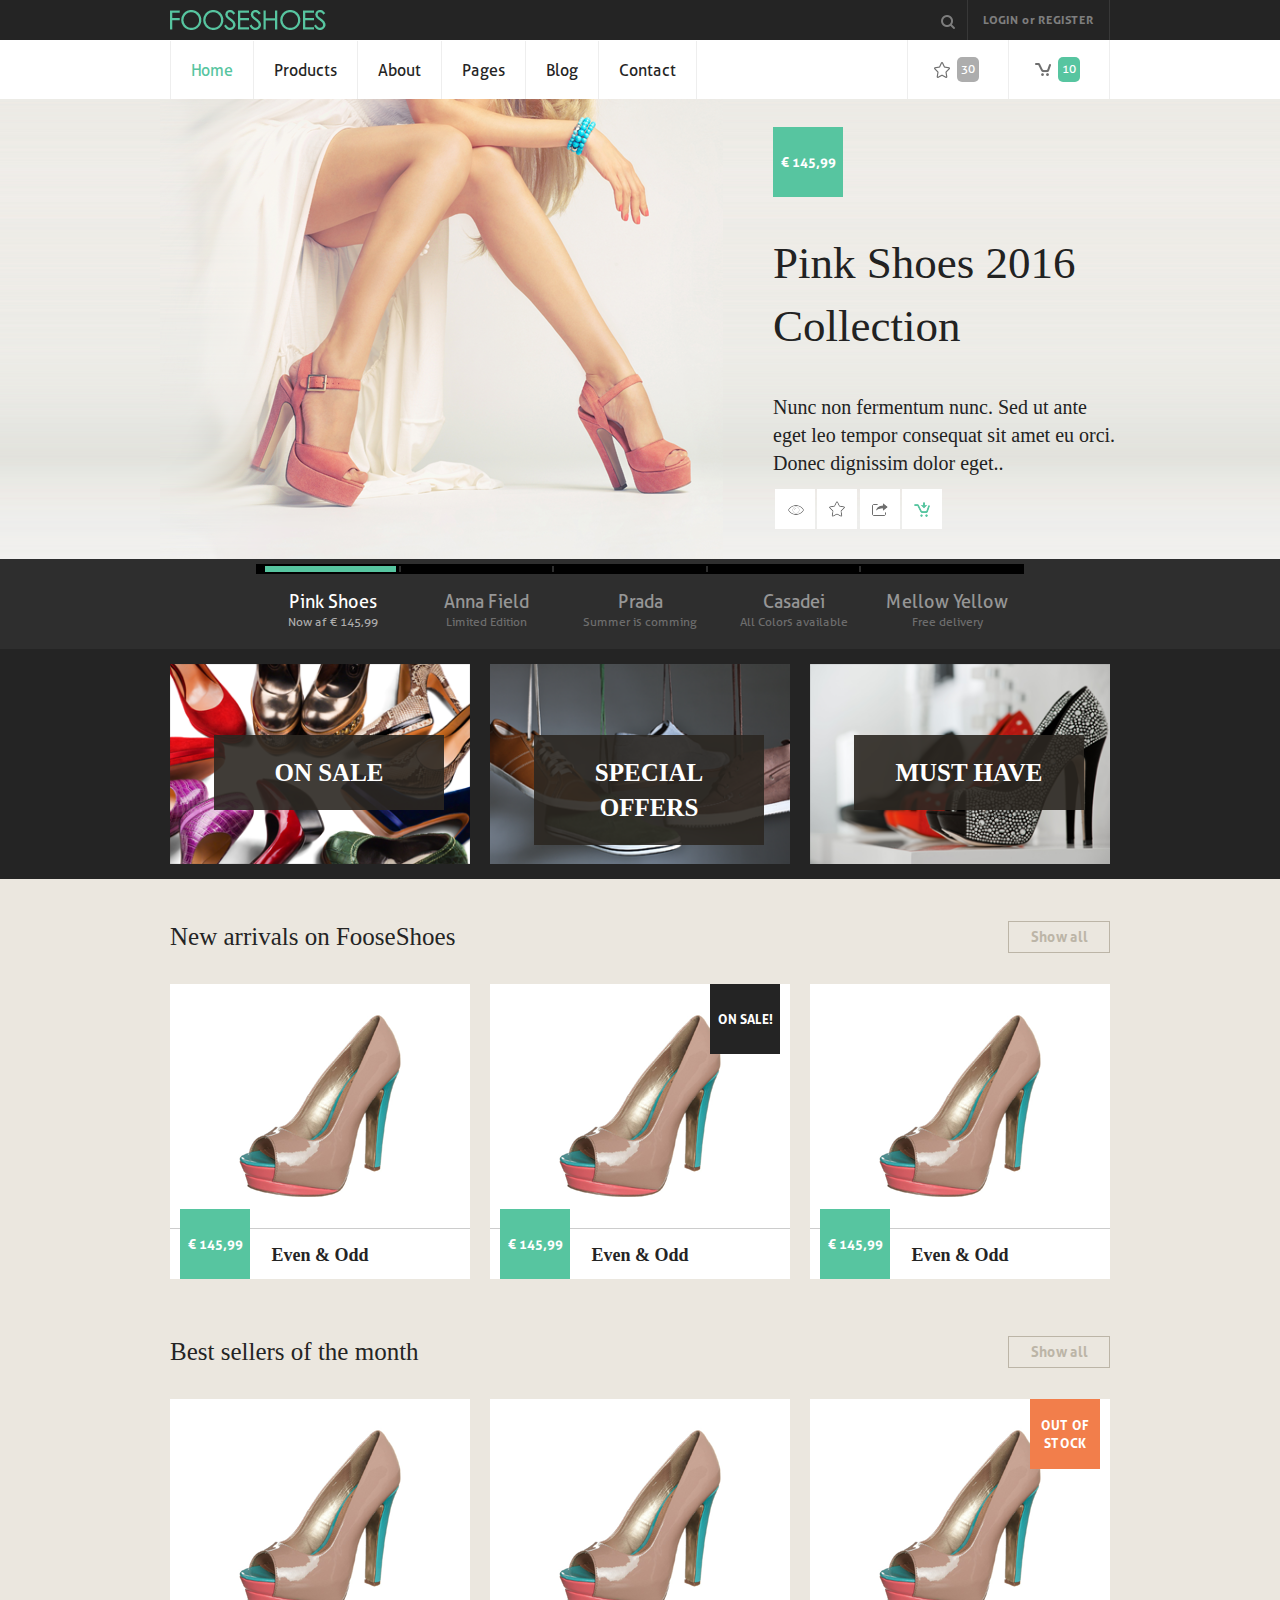
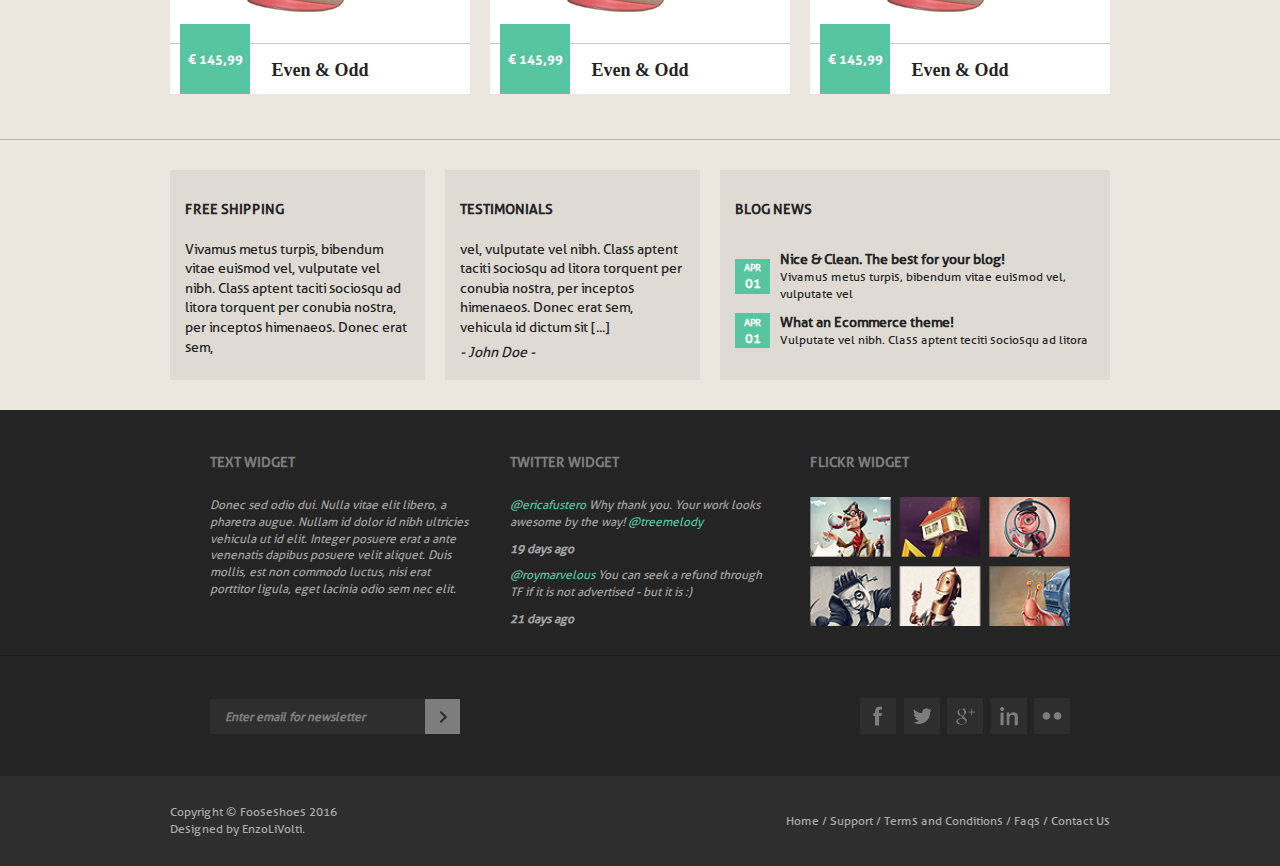
==== Websites/Fooseshoes/index.html @ 75aa31d7 "Commit enzo" ====
<!doctype html>
<html class="no-js" lang="">
    <head>
        <meta charset="utf-8">
        <meta http-equiv="x-ua-compatible" content="ie=edge">
        <title></title>
        <meta name="description" content="">
        <meta name="viewport" content="width=device-width, initial-scale=1">

        <link rel="apple-touch-icon" href="apple-touch-icon.png">
        <!-- Place favicon.ico in the root directory -->

        <link rel="stylesheet" href="css/normalize.css">
        <link rel="stylesheet" href="css/main.css">
        <script src="js/vendor/modernizr-2.8.3.min.js"></script>
    </head>
    <body>
        <!--[if lt IE 8]>
            <p class="browserupgrade">You are using an <strong>outdated</strong> browser. Please <a href="http://browsehappy.com/">upgrade your browser</a> to improve your experience.</p>
        <![endif]-->

        <!-- Add your site or application content here -->
        <div class="container">
      <header>
        <div class="inner-header">
          <img src="img/logo.png" alt="Fooseshoes logo" class="logo">
          <div class="top-right">
            <div class="search"><img src="img/loep.png" alt="search"></div>
            <div class="login">LOGIN or REGISTER</div>
          </div>
        </div>
      </header>
      <nav>
        <div class="inner-nav">
          <ul>
            <li><a href="index.html" class="active">Home</a></li>
            <li><a href="products.html">Products</a></li>
            <li><a href="#">About</a></li>
            <li><a href="#">Pages</a></li>
            <li><a href="#">Blog</a></li>
            <li><a href="#">Contact</a></li>
          </ul>
          <div class="top-right">
            <div class="whishlist flex">
              <img src="img/star.png" alt="whishlist star">
              <div class="whishlist-count">
                30
              </div>
            </div>
            <div class="shoppingcart flex">
              <img src="img/shoppingcart.png" alt="Shopping cart">
              <div class="shoppingcart-count">
                10
              </div>
            </div>
          </div>
        </div>
      </nav>
      <div class="ad">
        <div class="inner-ad">
          <img src="img/headerimg.png" alt="Ad Image">

          <div class="item-details">
            <div class="ad-price">&euro; 145,99</div>
            <h1>Pink Shoes 2016 Collection</h1>
            <p>
              Nunc non fermentum nunc. Sed ut ante eget leo tempor consequat sit amet eu orci. Donec dignissim dolor eget..
            </p>
            <div class="actions">
              <img src="img/view1.png" alt="buy button"><img src="img/whislistheader.png" alt="buy button"><img src="img/shareheader.png" alt="share button"><img src="img/buyheader.png" alt="buy button">
            </div>
          </div>
        </div>
      </div>
      <div class="ad-nav">
        <div class="inner-ad-nav">

          <div class="ad-nav-item">
            <div class="ad-nav-active">
              <div class="active-bar active"></div>
              <div class="separator"></div>
            </div>
            <h4 class="active">Pink Shoes</h4>
            <p class="ad-nav-details active">Now af &euro; 145,99</p>
          </div>

          <div class="ad-nav-item">
            <div class="ad-nav-active">
              <div class="active-bar"></div>
              <div class="separator"></div>
            </div>
            <h4>Anna Field</h4>
            <p class="ad-nav-details">Limited Edition</p>
          </div>

          <div class="ad-nav-item">
            <div class="ad-nav-active">
              <div class="active-bar "></div>
              <div class="separator"></div>
            </div>
            <h4>Prada</h4>
            <p class="ad-nav-details">Summer is comming</p>
          </div>

          <div class="ad-nav-item">
            <div class="ad-nav-active">
              <div class="active-bar"></div>
              <div class="separator"></div>
            </div>
            <h4>Casadei</h4>
            <p class="ad-nav-details">All Colors available</p>
          </div>

          <div class="ad-nav-item">
            <div class="ad-nav-active">
              <div class="active-bar"></div>
            </div>
            <h4>Mellow Yellow</h4>
            <p class="ad-nav-details">Free delivery</p>
          </div>
        </div>
      </div>
      <div class="specials">
        <div class="inner-specials">
          <div class="specials-item">
            <img src="img/onsaleimg.png" alt="On Sale">
            <div class="specials-item-text">
              <h4>On Sale</h4>
            </div>
          </div>

          <div class="specials-item">
            <img src="img/specialoffersimg.png" alt="On Sale">
            <div class="specials-item-text">
              <h4>Special Offers</h4>
            </div>
          </div>

          <div class="specials-item">
            <img src="img/musthaveimg.png" alt="On Sale">
            <div class="specials-item-text">
              <h4>Must have</h4>
            </div>
          </div>
        </div>
      </div>
      <div class="main-content">
        <div class="inner-main-content">
          <div class="main-content-section">
            <div class="item-header">
              <h3>New arrivals on FooseShoes</h3>
              <div class="show-all">
                Show all
              </div>
            </div>
            <div class="main-content-items">
              <div class="main-content-item">
                <img src="img/shoe1.png" alt="Shoes" class="item-image" />
                <div class="mc-price flex">
                  &euro; 145,99
                </div>
                <div class="mc-item-text">
                  <h4 class="mc-item-header">Even & Odd</h4>
                  <div class="item-actions">
                    <img src="img/view1.png" alt="buy button"><img src="img/whislistheader.png" alt="buy button"><img src="img/shareheader.png" alt="share button"><img src="img/buyheader.png" alt="buy button">
                  </div>
                </div>
              </div>

              <div class="main-content-item">
                <div class="on-sale flex">On sale!</div>
                <img src="img/shoe1.png" alt="Shoes" class="item-image" />
                <div class="mc-price flex">
                  &euro; 145,99
                </div>
                <div class="mc-item-text">
                  <h4 class="mc-item-header">Even & Odd</h4>
                  <div class="item-actions">
                    <img src="img/view1.png" alt="buy button"><img src="img/whislistheader.png" alt="buy button"><img src="img/shareheader.png" alt="share button"><img src="img/buyheader.png" alt="buy button">
                  </div>
                </div>
              </div>
              <div class="main-content-item">
                <img src="img/shoe1.png" alt="Shoes" class="item-image" />
                <div class="mc-price flex">
                  &euro; 145,99
                </div>
                <div class="mc-item-text">
                  <h4 class="mc-item-header">Even & Odd</h4>
                  <div class="item-actions">
                    <img src="img/view1.png" alt="buy button"><img src="img/whislistheader.png" alt="buy button"><img src="img/shareheader.png" alt="share button"><img src="img/buyheader.png" alt="buy button">
                  </div>
                </div>
              </div>
            </div>
          </div>

          <div class="main-content-section">
            <div class="item-header">
              <h3>Best sellers of the month</h3>
              <div class="show-all">
                Show all
              </div>
            </div>
            <div class="main-content-items">
              <div class="main-content-item">
                <img src="img/shoe1.png" alt="Shoes" class="item-image" />
                <div class="mc-price flex">
                  &euro; 145,99
                </div>
                <div class="mc-item-text">
                  <h4 class="mc-item-header">Even & Odd</h4>
                  <div class="item-actions">
                    <img src="img/view1.png" alt="buy button"><img src="img/whislistheader.png" alt="buy button"><img src="img/shareheader.png" alt="share button"><img src="img/buyheader.png" alt="buy button">
                  </div>
                </div>
              </div>

              <div class="main-content-item">
                <img src="img/shoe1.png" alt="Shoes" class="item-image" />
                <div class="mc-price flex">
                  &euro; 145,99
                </div>
                <div class="mc-item-text">
                  <h4 class="mc-item-header">Even & Odd</h4>
                  <div class="item-actions">
                    <img src="img/view1.png" alt="buy button"><img src="img/whislistheader.png" alt="buy button"><img src="img/shareheader.png" alt="share button"><img src="img/buyheader.png" alt="buy button">
                  </div>
                </div>
              </div>
              <div class="main-content-item">
                <div class="out-of-stock flex">Out of stock</div>
                <img src="img/shoe1.png" alt="Shoes" class="item-image" />
                <div class="mc-price flex">
                  &euro; 145,99
                </div>
                <div class="mc-item-text">
                  <h4 class="mc-item-header">Even & Odd</h4>
                  <div class="item-actions">
                    <img src="img/view1.png" alt="buy button"><img src="img/whislistheader.png" alt="buy button"><img src="img/shareheader.png" alt="share button"><img src="img/buyheader.png" alt="buy button">
                  </div>
                </div>
              </div>
            </div>
          </div>
        </div>
      </div>
      <div class="addon flex">
        <div class="inner-addon">
          <div class="addon-item">
            <h4 class="addon-header">Free Shipping</h4>
            <p>
              Vivamus metus turpis, bibendum vitae euismod vel, vulputate vel nibh.
              Class aptent taciti sociosqu ad litora torquent per conubia nostra, per inceptos himenaeos.
              Donec erat sem,
            </p>
          </div>
          <div class="addon-item">
            <h4 class="addon-header">Testimonials</h4>
            <p>
              vel, vulputate vel nibh. Class aptent taciti sociosqu ad litora torquent per conubia nostra, per inceptos himenaeos.
              Donec erat sem, vehicula id dictum sit [...]
            </p>
            <p class="quote">- John Doe - </p>
          </div>
          <div class="addon-item-big">
            <h4 class="addon-header">Blog news</h4>
            <div class="blog-item">
              <div class="date flex">
                apr <span>01</span>
              </div>
              <div class="blog-desc">
                <h5>Nice & Clean. The best for your blog!</h5>
                <p>Vivamus metus turpis, bibendum vitae euismod vel, vulputate vel</p>
              </div>
            </div>
            <div class="blog-item">
              <div class="date flex">
                apr <span>01</span>
              </div>
              <div class="blog-desc">
                <h5>What an Ecommerce theme!</h5>
                <p>Vulputate vel nibh. Class aptent teciti sociosqu ad litora</p>
              </div>
            </div>
          </div>
        </div>
      </div>
      <div class="pre-footer flex">
        <div class="inner-pre-footer">
          <div class="widget">
            <h4 class="widget-header">Text Widget</h4>
            <p>
              Donec sed odio dui. Nulla vitae elit libero, a pharetra augue.
              Nullam id dolor id nibh ultricies vehicula ut id elit.
              Integer posuere erat a ante venenatis dapibus posuere velit aliquet.
              Duis mollis, est non commodo luctus, nisi erat porttitor ligula, eget lacinia odio sem nec elit.
            </p>
          </div>
          <div class="widget">
            <h4 class="widget-header">Twitter Widget</h4>
            <p class="tweet">
              <span class="at">@ericafustero</span> Why thank you. Your work looks awesome by the way! <span class="at">@treemelody</span>
            </p>
            <p class="days-ago">
              19 days ago
            </p>
            <p class="tweet">
              <span class="at">@roymarvelous</span> You can seek a refund through TF if it is not advertised - but it is :)
            </p>
            <p class="days-ago">
              21 days ago
            </p>
          </div>
          <div class="widget">
            <h4 class="widget-header">Flickr Widget</h4>
            <img src="img/flickrimg.png" alt="flicker">
          </div>
        </div>
      </div>
      <div class="lower-footer flex">
        <div class="inner-lower-footer">
          <div class="email flex">
            <input type="text" name="email" class="email-signup" placeholder="Enter email for newsletter">
            <input type="submit" name="btnSignup" value="" class="btn-signup">
          </div>
          <div class="social-media">
            <img src="img/facebook.png" alt="Facebook">
            <img src="img/twitter.png" alt="Twitter">
            <img src="img/googleplus.png" alt="Google +">
            <img src="img/linkedin.png" alt="Linkedin">
            <img src="img/flickr.png" alt="Flickr">
          </div>
        </div>
      </div>
      <footer class="flex">
        <div class="inner-footer">
          <div class="copyright">
            Copyright &copy; Fooseshoes 2016<br>
            Designed by EnzoLiVolti.
          </div>
          <div class="links">
            <a href="#">Home</a> / <a href="#">Support</a> / <a href="#">Terms and Conditions</a> / <a href="#">Faqs</a> / <a href="#">Contact Us</a>
          </div>
        </div>
      </footer>
    </div>

        <script src="https://code.jquery.com/jquery-1.12.0.min.js"></script>
        <script>window.jQuery || document.write('<script src="js/vendor/jquery-1.12.0.min.js"><\/script>')</script>
        <script src="js/plugins.js"></script>
        <script src="js/main.js"></script>

        <!-- Google Analytics: change UA-XXXXX-X to be your site's ID. -->
        <script>
            (function(b,o,i,l,e,r){b.GoogleAnalyticsObject=l;b[l]||(b[l]=
            function(){(b[l].q=b[l].q||[]).push(arguments)});b[l].l=+new Date;
            e=o.createElement(i);r=o.getElementsByTagName(i)[0];
            e.src='https://www.google-analytics.com/analytics.js';
            r.parentNode.insertBefore(e,r)}(window,document,'script','ga'));
            ga('create','UA-XXXXX-X','auto');ga('send','pageview');
        </script>
    </body>
</html>
---- Websites/Fooseshoes/css/main.css ----
/*! HTML5 Boilerplate v5.3.0 | MIT License | https://html5boilerplate.com/ */

/*
 * What follows is the result of much research on cross-browser styling.
 * Credit left inline and big thanks to Nicolas Gallagher, Jonathan Neal,
 * Kroc Camen, and the H5BP dev community and team.
 */

/* ==========================================================================
   Base styles: opinionated defaults
   ========================================================================== */

html {
    color: #222;
    font-size: 1em;
    line-height: 1.4;
}

/*
 * Remove text-shadow in selection highlight:
 * https://twitter.com/miketaylr/status/12228805301
 *
 * These selection rule sets have to be separate.
 * Customize the background color to match your design.
 */

::-moz-selection {
    background: #b3d4fc;
    text-shadow: none;
}

::selection {
    background: #b3d4fc;
    text-shadow: none;
}

/*
 * A better looking default horizontal rule
 */

hr {
    display: block;
    height: 1px;
    border: 0;
    border-top: 1px solid #ccc;
    margin: 1em 0;
    padding: 0;
}

/*
 * Remove the gap between audio, canvas, iframes,
 * images, videos and the bottom of their containers:
 * https://github.com/h5bp/html5-boilerplate/issues/440
 */

audio,
canvas,
iframe,
img,
svg,
video {
    vertical-align: middle;
}

/*
 * Remove default fieldset styles.
 */

fieldset {
    border: 0;
    margin: 0;
    padding: 0;
}

/*
 * Allow only vertical resizing of textareas.
 */

textarea {
    resize: vertical;
}

/* ==========================================================================
   Browser Upgrade Prompt
   ========================================================================== */

.browserupgrade {
    margin: 0.2em 0;
    background: #ccc;
    color: #000;
    padding: 0.2em 0;
}

/* ==========================================================================
   Author's custom styles
   ========================================================================== */
   *{
     margin: 0;
     padding: 0;
   }

   @font-face {
       font-family: Aller;
       src:  url('../fonts/Aller.ttf');
   }

   @font-face {
       font-family: AllerRg;
       src:  url('../fonts/Aller_Rg.ttf');
   }

   @font-face {
       font-family: AllerLt;
       src:  url('../fonts/Aller_lt.ttf');
   }


   body{
     font-family: Aller;
   }

   .container{
     width: 100%;
     height: auto;
     margin: 0 auto;
   }

   header{
     width: 100%;
     height: 40px;
     background-color: #242424;
     display: flex;
     justify-content: center;
     align-items: center;
   }

   .inner-header{
     display: flex;
     justify-content: space-between;
     align-items: center;
     width: 940px;
     height: 100%;
   }

   .top-right{
     display: flex;
     height: 100%;
     align-items: center;
   }

   .search{
     margin-right: 10px;
   }

   .login{
     color: #7e7e7e;
     background-color: #242424;
     height: 100%;
     display: flex;
     align-items: center;
     padding: 0px 15px 0px 15px;
     font-size: 12px;
     border-left: 1px #383838 solid;
     border-right: 1px #383838 solid;
   }

   nav{
     width: 100%;
     height: 59px;
     display: flex;
     justify-content: center;
     align-items: center;
     background-color: #fff;
     font-family: AllerRg;
   }

   .inner-nav{
     width: 940px;
     height: 59px;
     display: flex;
     justify-content: space-between;
   }

   nav ul{
     font-size: 0px;
     margin-top: 20px;
   }

   nav li{
     display: inline;
     background-color: #fff;
     margin: 0;
     font-size: 16px;
     padding: 20px 0px 20px 0px;
     border-left: 1px solid #eee;
   }

   nav li:last-child{
     border-right: 1px solid #eee;
   }

   nav li a{
     padding: 20px;
     color: #242424;
     text-decoration: none;
   }

   nav li a:hover{
     color: #57c5a0;
   }

   nav li .active{
     color: #57c5a0;
   }

   .flex{
     display: flex;
     justify-content: center;
     align-items: center;
   }

   .whishlist{
     width: 100px;
     height: 100%;
     border-right: 1px solid #eee;
     border-left: 1px solid #eee;
   }

   .whishlist-count{
     background-color: #adadad;
     color: #fff;
     padding: 4px;
     border-radius: 5px;
     margin: 5px;
     font-size: 12px;
   }

   .shoppingcart{
     width: 100px;
     height: 100%;
     border-right: 1px solid #eee;
   }

   .shoppingcart-count{
     background-color: #57c5a0;
     color: #fff;
     padding: 4px;
     border-radius: 5px;
     margin: 5px;
     font-size: 12px;
   }

   .ad{
     background-image: url('../img/ad_bg.png');
     width: 100%;
     height: 460px;
     display: flex;
     justify-content: center;
   }

   .ad-products{
     background-image: url('../img/ad_bg.png');
     height: 255px;
     width: 100%;
     display: flex;
     justify-content: center;
   }

   .ad-img{
     height: 255px;
   }

   .inner-ad{
     width: 960px;
     display: flex;
     align-items: center;
   }

   .item-details{
     font-family: AllerLt;
     margin-left: 50px;
     width: 390px;
   }

   .item-details-products{
     width: 390px;
     font-family: AllerLt;
     margin-left: 50px;
   }

   .price-and-head{
     display: flex;
     justify-content: space-between;
     align-items: center;
   }

   .price-and-head h1{
     font-size: 40px;
     padding: 5px 0px 5px 0px;
     font-weight: normal;
   }

   .item-details h1{
     font-size: 45px;
     padding: 5px 0px 5px 0px;
     font-weight: normal;
   }

   .item-details p{
     font-size: 20px;
   }

   .ad-price{
     background-color: #57c5a0;
     color: white;
     width: auto;
     display: inline-block;
     font-size: 13px;
     height: 70px;
     max-width: 70px;
     display: flex;
     justify-content: center;
     align-items: center;
     font-weight: bold;
     font-family: Aller;

   }

   .ad-price-products{
     background-color: #57c5a0;
     color: white;
     display: inline-block;
     float:left;
     margin-right: 20px;
     font-size: 13px;
     height: 70px;
     min-width: 70px;
     display: flex;
     justify-content: center;
     align-items: center;
     font-weight: bold;
     font-family: Aller;
   }

   .actions{
     margin-top: 10px;
   }

   .ad-nav{
     background-color: #2e2e2e;
     height: 90px;
     display: flex;
     justify-content: center;
   }

   .inner-ad-nav{
     width: 960px;
     height: 90px;
     display: flex;
     justify-content: center;
     align-items: center;
     font-family: AllerRg;
   }

   .shopby-container{
     width: 940px;
     display: flex;
     justify-content: space-between;
     align-items: center;
     font-family: AllerRg;
   }

   .shopby{
     color: white;
     font-weight: normal;
     font-size: 22px;
     width: 220px;
     text-align: center;
   }

   .dropdown-container{
     display: flex;
     justify-content: space-between;
     align-items: center;
     width: 700px;
   }

   .dropdown{
     width: 220px;
     background-color: #242424;
     text-align: center;
     position: relative;
   }

   .arrow{
     position: absolute;
     top: 25px;
     right: 20px;
     z-index: 10;
   }

   .dropdown h3{
     font-weight: normal;
     font-size: 18px;
     color: #fff;
     padding: 21px 0px 21px 0px;
   }

   .ad-nav-item{
     height: 90px;
     width: 16%;
     text-align: center;
   }

   .ad-nav-item h4{
     font-size: 18px;
     color: #fff;
     opacity: 0.5;
     margin-top: 15px;
     font-weight: normal;
   }

   .ad-nav-details{
     font-size: 12px;
     color: #adadad;
     opacity: 0.5;
   }

   .ad-nav-item h4.active{
     opacity: 1;
   }

   .ad-nav-details.active{
     opacity: 1;
   }

   .ad-nav-active{
     margin-top: 5px;
     background-color: black;
     height: 8px;
     padding-top: 2px;
     display: flex;
     justify-content: center;
   }

   .active-bar{
     height: 6px;
     background-color: black;
     width: 85%;
   }

   .active-bar.active{
     background-color: #57c5a0;
   }

   .separator{
     width: 2px;
     height: 6px;
     background-color:#2e2e2e;
     margin-left: 3px;
   }

   .specials{
     background-color: #242424;
     height: 230px;
     display: flex;
     justify-content: center;
     align-items: center;
     font-family: AllerLt;
     font-weight: normal;
   }

   .inner-specials{
     width: 960px;
     display: flex;
     justify-content: space-around;
     align-items: center;
   }

   .specials-item{
     position: relative;
   }

   .specials-item img{
     width: 300px;
   }

   .specials-item-text{
     z-index: 10;
     position: absolute;
     padding: 20px 15px 20px 15px;
     color: #fff;
     background-color: rgba(43, 39, 33, 0.9);
     top: 71.5px;
     left: 44px;
     font-size: 25px;
     font-family: AllerLt;
     font-weight: normal;
     text-transform: uppercase;
     width: 200px;
     text-align: center;
   }

   .main-content{
     height: auto;
     background-color: #ebe7df;
     display: flex;
     justify-content: center;
     padding-bottom: 30px;
     border-bottom: 1px solid #bcb5a7;
   }

   .inner-main-content{
     width: 940px;
   }

   .main-content-section{
     padding-top: 5px;
   }
   .main-content-section h3{
     font-family: AllerLt;
     font-weight: normal;
     font-size: 25px;
     color: #242424;
   }

   .item-header{
     display: flex;
     justify-content: space-between;
     align-items: center;
     padding-top: 35px;
   }

   .head-breadcrumbs{
     display: flex;
     align-items: center;
     justify-content: center;
     width: 280px;
   }

   .breadcrumbs{
     font-size: 12px;
     font-weight: bold;
     color: #bcb5a7;
     margin-left: 25px;
     display: flex;
     align-items: flex-end;;
     justify-content: space-between;
     width: 120px;
     height: 20px;
   }

   .view-as-container{
     width: 350px;
     display: flex;
     justify-content: space-between;
     align-items: center;
     font-weight: bold;
     font-size: 14px;
     color: #bcb5a7;
   }

   .view-as{
     display: flex;
     justify-content: space-between;
     align-items: center;
     width: 130px;
   }

   .sort{
     width: 200px;
     height: 30px;
     border: 1px #bcb5a7 solid;
     display: flex;
     align-items: center;
     justify-content: flex-end;
   }

   .sort img{
     margin: 0px 15px 0px 15px;
   }

   .show-all{
     color: #bcb5a7;
     border: 1px solid #bcb5a7;
     width: 100px;
     height: 30px;
     display: flex;
     justify-content: center;
     align-items: center;
     font-weight: bold;
     font-size: 14px;
   }

   .main-content-items{
     display: flex;
     flex-wrap: wrap;
     justify-content: space-between;
     align-items: center;
     margin-top: 30px;
   }

   .main-content-item{
     background-color: #fff;
     width: 300px;
     display: flex;
     flex-direction: column;
     align-items: center;
     position: relative;
     margin-bottom: 15px;
   }

   .mc-item-text{
     height: 50px;
     border-top: 1px solid #ccc;
     width: 100%;
     color: #242424;
     font-size: 18px;
     text-align: center;
     font-weight: normal;
     font-family: AllerLt;
   }

   .item-actions{
     display: none;
     margin: 2.5px 25px 0px 0px;

   }

   .mc-item-text:hover .item-actions{
     display: block;
   }

   .mc-item-text:hover .mc-item-header{
    display: none;
   }

   .mc-item-text:hover{
     text-align: right;
   }

   .mc-price{
     background-color: #57c5a0;
     width: 70px;
     height: 70px;
     color: #fff;
     z-index: 10;
     position: absolute;
     bottom: 0;
     left: 10px;
     font-size: 13px;
     font-weight: bold;
   }

   .mc-item-text h4{
     padding-top: 14px;
   }

   .on-sale{
     background-color: #242424;
     position: absolute;
     color: #fff;
     font-size: 13px;
     font-weight: bold;
     width: 70px;
     height: 70px;
     text-transform: uppercase;
     right: 10px;
   }

   .out-of-stock{
     background-color: #f27e4b;
     position: absolute;
     color: #fff;
     font-size: 13px;
     font-weight: bold;
     width: 70px;
     height: 70px;
     text-transform: uppercase;
     right: 10px;
     text-align: center;
   }

   .addon{
     height: auto;
     padding: 30px 0px 30px 0px;
     background-color: #ebe7df;
     font-family: AllerRg;
   }

   .inner-addon{
     width: 940px;
     display: flex;
     justify-content: space-between;
     align-items: center;
   }

   .addon-item{
     background-color: #dfdbd4;
     padding: 30px 15px 30px 15px;
     color: #242424;
     margin-right: 20px;
     height: 150px;
     width: 25%;
     font-size: 14px;
   }

   .addon-header{
     font-size: 14px;
     text-transform: uppercase;
     font-weight: bold;
     padding-bottom: 20px;
   }

   .quote{
     margin-top: 5px;
     font-style: italic;
   }

   .addon-item-big{
     background-color: #dfdbd4;
     padding: 30px 15px 30px 15px;
     color: #242424;
     height: 150px;
     width: 40%;
     font-size: 12px;
   }

   .blog-item{
     display: flex;
     justify-content: flex-start;;
     align-items: center;
     margin-top: 10px;
   }

   .date{
     background-color: #57c5a0;
     text-align: center;
     height: 35px;
     width: 35px;
     color: #fff;
     text-transform: uppercase;
     font-weight: bold;
     font-size: 10px;
     flex-direction: column;
     min-width: 35px;
     min-height: 35px;
     margin-right: 10px;
   }

   .date span{
     font-size: 13px;
   }

   .blog-desc h5{
     font-size: 14px;
   }

   .pre-footer{
     background-color: #242424;
     height: 245px;
     border-bottom: 1px solid #1c1c1c;
     font-family: AllerRg;
   }

   .inner-pre-footer{
     width: 860px;
     padding: 50px 0px 30px 0px;
     display: flex;
     justify-content: space-between;
     align-items: center;
   }

   .widget{
    color: #a4a4a4;
    width: 260px;
    height: 180px;
    font-size: 12px;
   }

   .widget p{
     font-style: italic;
   }

   .widget-header{
     text-transform: uppercase;
     font-size: 14px;
     color: #7d7d7d;
     padding-bottom: 25px;
   }

   .at{
     color: #57c5a0;
   }

   .days-ago{
     padding: 10px 0px 10px 0px;
     font-weight: bold;
   }

   .lower-footer{
     background-color: #242424;
     font-family: AllerRg;
   }

   .inner-lower-footer{
     width: 860px;
     display: flex;
     justify-content: space-between;
     align-items: center;
     height: 120px;
   }

   .email-signup{
     height: 35px;
     width: 200px;
     background-color: #2e2e2e;
     border: none;
     color: #7d7d7d;
     font-style: italic;
     font-weight: bold;
     font-size: 12px;
     padding-left: 15px;
   }

   ::-webkit-input-placeholder{
     color: #7d7d7d;
   }

   ::-moz-placeholder{
     color: #7d7d7d;
   }

   :-ms-input-placeholder{
     color: #7d7d7d;
   }

   :-moz-placeholder{
     color: #7d7d7d;
   }

   .btn-signup{
     background-image: url('../img/sendbutton.png');
     width: 35px;
     height: 35px;
     border: none;
   }

   .social-media{
     display: flex;
     justify-content: space-between;
     align-items: center;
     width: 210px;
   }

   footer{
     width: 100%;
     background-color: #2e2e2e;
     height: 90px;
     font-family: AllerRg;
   }

   .inner-footer{
     width: 940px;
     display: flex;
     justify-content: space-between;
     align-items: center;
     color: #acacac;
     font-size: 12px;
   }

   .inner-footer a{
     color: #acacac;
     text-decoration: none;
   }

















/* ==========================================================================
   Helper classes
   ========================================================================== */

/*
 * Hide visually and from screen readers
 */

.hidden {
    display: none !important;
}

/*
 * Hide only visually, but have it available for screen readers:
 * http://snook.ca/archives/html_and_css/hiding-content-for-accessibility
 */

.visuallyhidden {
    border: 0;
    clip: rect(0 0 0 0);
    height: 1px;
    margin: -1px;
    overflow: hidden;
    padding: 0;
    position: absolute;
    width: 1px;
}

/*
 * Extends the .visuallyhidden class to allow the element
 * to be focusable when navigated to via the keyboard:
 * https://www.drupal.org/node/897638
 */

.visuallyhidden.focusable:active,
.visuallyhidden.focusable:focus {
    clip: auto;
    height: auto;
    margin: 0;
    overflow: visible;
    position: static;
    width: auto;
}

/*
 * Hide visually and from screen readers, but maintain layout
 */

.invisible {
    visibility: hidden;
}

/*
 * Clearfix: contain floats
 *
 * For modern browsers
 * 1. The space content is one way to avoid an Opera bug when the
 *    `contenteditable` attribute is included anywhere else in the document.
 *    Otherwise it causes space to appear at the top and bottom of elements
 *    that receive the `clearfix` class.
 * 2. The use of `table` rather than `block` is only necessary if using
 *    `:before` to contain the top-margins of child elements.
 */

.clearfix:before,
.clearfix:after {
    content: " "; /* 1 */
    display: table; /* 2 */
}

.clearfix:after {
    clear: both;
}

/* ==========================================================================
   EXAMPLE Media Queries for Responsive Design.
   These examples override the primary ('mobile first') styles.
   Modify as content requires.
   ========================================================================== */

@media only screen and (min-width: 35em) {
    /* Style adjustments for viewports that meet the condition */
}

@media print,
       (-webkit-min-device-pixel-ratio: 1.25),
       (min-resolution: 1.25dppx),
       (min-resolution: 120dpi) {
    /* Style adjustments for high resolution devices */
}

/* ==========================================================================
   Print styles.
   Inlined to avoid the additional HTTP request:
   http://www.phpied.com/delay-loading-your-print-css/
   ========================================================================== */

@media print {
    *,
    *:before,
    *:after,
    *:first-letter,
    *:first-line {
        background: transparent !important;
        color: #000 !important; /* Black prints faster:
                                   http://www.sanbeiji.com/archives/953 */
        box-shadow: none !important;
        text-shadow: none !important;
    }

    a,
    a:visited {
        text-decoration: underline;
    }

    a[href]:after {
        content: " (" attr(href) ")";
    }

    abbr[title]:after {
        content: " (" attr(title) ")";
    }

    /*
     * Don't show links that are fragment identifiers,
     * or use the `javascript:` pseudo protocol
     */

    a[href^="#"]:after,
    a[href^="javascript:"]:after {
        content: "";
    }

    pre,
    blockquote {
        border: 1px solid #999;
        page-break-inside: avoid;
    }

    /*
     * Printing Tables:
     * http://css-discuss.incutio.com/wiki/Printing_Tables
     */

    thead {
        display: table-header-group;
    }

    tr,
    img {
        page-break-inside: avoid;
    }

    img {
        max-width: 100% !important;
    }

    p,
    h2,
    h3 {
        orphans: 3;
        widows: 3;
    }

    h2,
    h3 {
        page-break-after: avoid;
    }
}
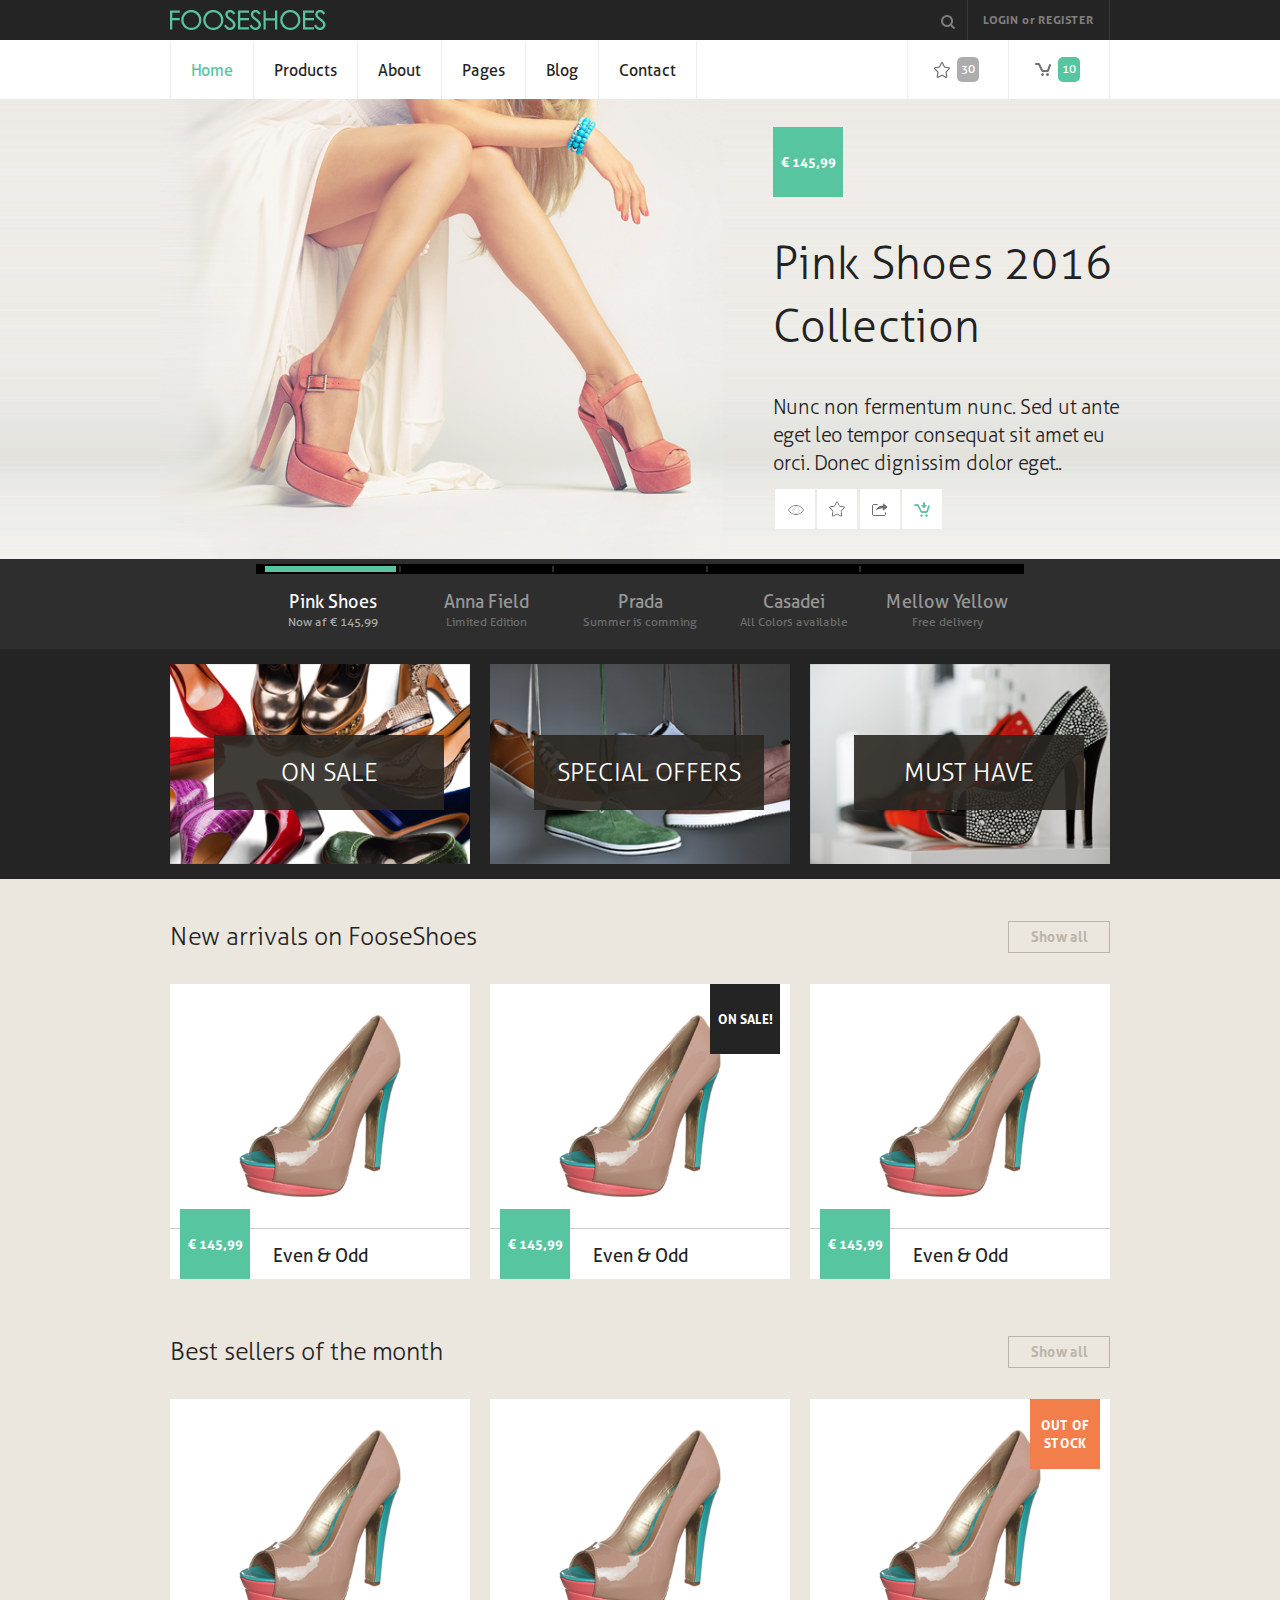
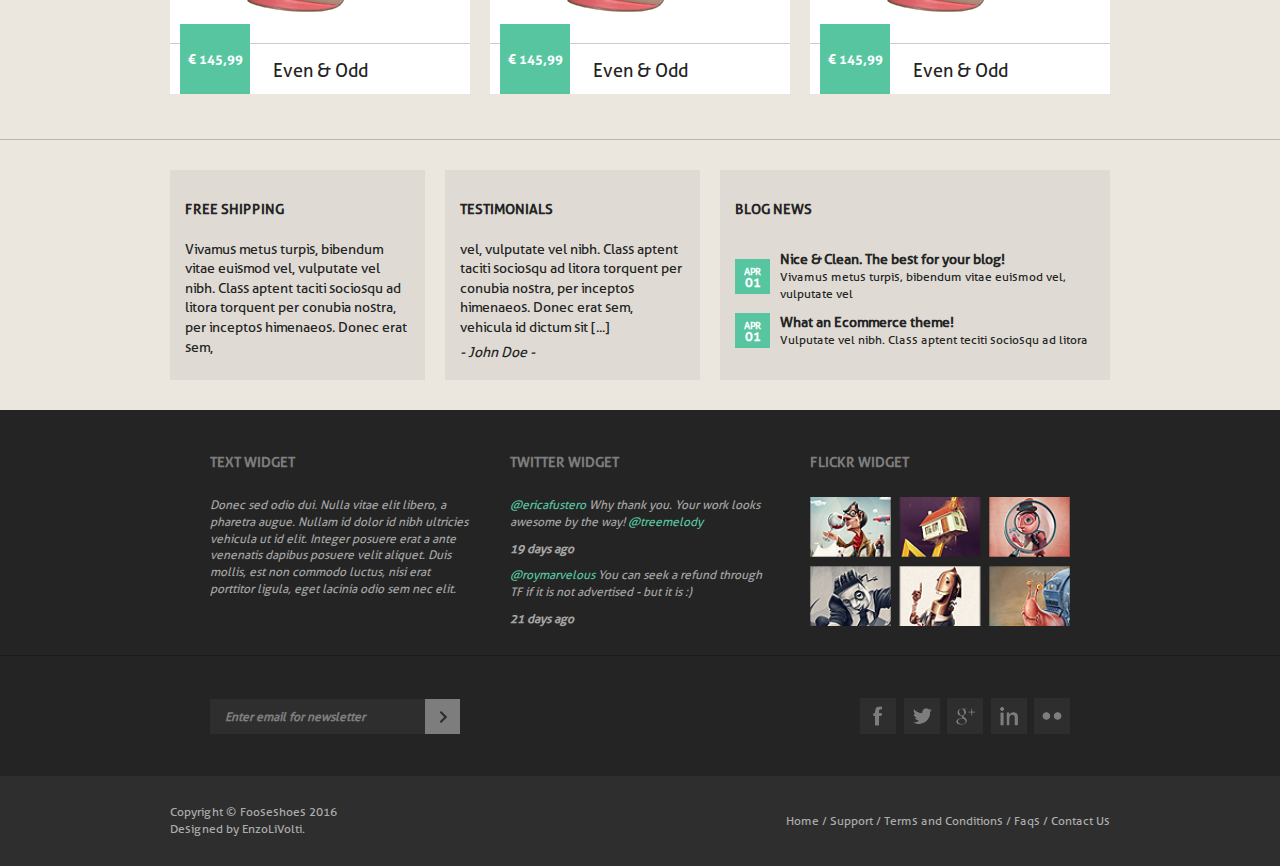
==== commit 54885953: "Date fix" ====
--- a/Websites/Fooseshoes/index.html
+++ b/Websites/Fooseshoes/index.html
@@ -1,364 +1,372 @@
 <!doctype html>
 <html class="no-js" lang="">
-    <head>
-        <meta charset="utf-8">
-        <meta http-equiv="x-ua-compatible" content="ie=edge">
-        <title></title>
-        <meta name="description" content="">
-        <meta name="viewport" content="width=device-width, initial-scale=1">
-
-        <link rel="apple-touch-icon" href="apple-touch-icon.png">
-        <!-- Place favicon.ico in the root directory -->
-
-        <link rel="stylesheet" href="css/normalize.css">
-        <link rel="stylesheet" href="css/main.css">
-        <script src="js/vendor/modernizr-2.8.3.min.js"></script>
-    </head>
-    <body>
-        <!--[if lt IE 8]>
+
+<head>
+    <meta charset="utf-8">
+    <meta http-equiv="x-ua-compatible" content="ie=edge">
+    <title>FooseShoes | Home</title>
+    <meta name="description" content="">
+    <meta name="viewport" content="width=device-width, initial-scale=1">
+
+    <link rel="apple-touch-icon" href="apple-touch-icon.png">
+    <!-- Place favicon.ico in the root directory -->
+
+    <link rel="stylesheet" href="css/normalize.css">
+    <link rel="stylesheet" href="css/main.css">
+    <script src="js/vendor/modernizr-2.8.3.min.js"></script>
+</head>
+
+<body>
+    <!--[if lt IE 8]>
             <p class="browserupgrade">You are using an <strong>outdated</strong> browser. Please <a href="http://browsehappy.com/">upgrade your browser</a> to improve your experience.</p>
         <![endif]-->
 
-        <!-- Add your site or application content here -->
-        <div class="container">
-      <header>
-        <div class="inner-header">
-          <img src="img/logo.png" alt="Fooseshoes logo" class="logo">
-          <div class="top-right">
-            <div class="search"><img src="img/loep.png" alt="search"></div>
-            <div class="login">LOGIN or REGISTER</div>
-          </div>
-        </div>
-      </header>
-      <nav>
-        <div class="inner-nav">
-          <ul>
-            <li><a href="index.html" class="active">Home</a></li>
-            <li><a href="products.html">Products</a></li>
-            <li><a href="#">About</a></li>
-            <li><a href="#">Pages</a></li>
-            <li><a href="#">Blog</a></li>
-            <li><a href="#">Contact</a></li>
-          </ul>
-          <div class="top-right">
-            <div class="whishlist flex">
-              <img src="img/star.png" alt="whishlist star">
-              <div class="whishlist-count">
-                30
-              </div>
-            </div>
-            <div class="shoppingcart flex">
-              <img src="img/shoppingcart.png" alt="Shopping cart">
-              <div class="shoppingcart-count">
-                10
-              </div>
-            </div>
-          </div>
-        </div>
-      </nav>
-      <div class="ad">
-        <div class="inner-ad">
-          <img src="img/headerimg.png" alt="Ad Image">
-
-          <div class="item-details">
-            <div class="ad-price">&euro; 145,99</div>
-            <h1>Pink Shoes 2016 Collection</h1>
-            <p>
-              Nunc non fermentum nunc. Sed ut ante eget leo tempor consequat sit amet eu orci. Donec dignissim dolor eget..
-            </p>
-            <div class="actions">
-              <img src="img/view1.png" alt="buy button"><img src="img/whislistheader.png" alt="buy button"><img src="img/shareheader.png" alt="share button"><img src="img/buyheader.png" alt="buy button">
-            </div>
-          </div>
-        </div>
-      </div>
-      <div class="ad-nav">
-        <div class="inner-ad-nav">
-
-          <div class="ad-nav-item">
-            <div class="ad-nav-active">
-              <div class="active-bar active"></div>
-              <div class="separator"></div>
-            </div>
-            <h4 class="active">Pink Shoes</h4>
-            <p class="ad-nav-details active">Now af &euro; 145,99</p>
-          </div>
-
-          <div class="ad-nav-item">
-            <div class="ad-nav-active">
-              <div class="active-bar"></div>
-              <div class="separator"></div>
-            </div>
-            <h4>Anna Field</h4>
-            <p class="ad-nav-details">Limited Edition</p>
-          </div>
-
-          <div class="ad-nav-item">
-            <div class="ad-nav-active">
-              <div class="active-bar "></div>
-              <div class="separator"></div>
-            </div>
-            <h4>Prada</h4>
-            <p class="ad-nav-details">Summer is comming</p>
-          </div>
-
-          <div class="ad-nav-item">
-            <div class="ad-nav-active">
-              <div class="active-bar"></div>
-              <div class="separator"></div>
-            </div>
-            <h4>Casadei</h4>
-            <p class="ad-nav-details">All Colors available</p>
-          </div>
-
-          <div class="ad-nav-item">
-            <div class="ad-nav-active">
-              <div class="active-bar"></div>
-            </div>
-            <h4>Mellow Yellow</h4>
-            <p class="ad-nav-details">Free delivery</p>
-          </div>
-        </div>
-      </div>
-      <div class="specials">
-        <div class="inner-specials">
-          <div class="specials-item">
-            <img src="img/onsaleimg.png" alt="On Sale">
-            <div class="specials-item-text">
-              <h4>On Sale</h4>
-            </div>
-          </div>
-
-          <div class="specials-item">
-            <img src="img/specialoffersimg.png" alt="On Sale">
-            <div class="specials-item-text">
-              <h4>Special Offers</h4>
-            </div>
-          </div>
-
-          <div class="specials-item">
-            <img src="img/musthaveimg.png" alt="On Sale">
-            <div class="specials-item-text">
-              <h4>Must have</h4>
-            </div>
-          </div>
-        </div>
-      </div>
-      <div class="main-content">
-        <div class="inner-main-content">
-          <div class="main-content-section">
-            <div class="item-header">
-              <h3>New arrivals on FooseShoes</h3>
-              <div class="show-all">
-                Show all
-              </div>
-            </div>
-            <div class="main-content-items">
-              <div class="main-content-item">
-                <img src="img/shoe1.png" alt="Shoes" class="item-image" />
-                <div class="mc-price flex">
-                  &euro; 145,99
-                </div>
-                <div class="mc-item-text">
-                  <h4 class="mc-item-header">Even & Odd</h4>
-                  <div class="item-actions">
-                    <img src="img/view1.png" alt="buy button"><img src="img/whislistheader.png" alt="buy button"><img src="img/shareheader.png" alt="share button"><img src="img/buyheader.png" alt="buy button">
-                  </div>
-                </div>
-              </div>
-
-              <div class="main-content-item">
-                <div class="on-sale flex">On sale!</div>
-                <img src="img/shoe1.png" alt="Shoes" class="item-image" />
-                <div class="mc-price flex">
-                  &euro; 145,99
-                </div>
-                <div class="mc-item-text">
-                  <h4 class="mc-item-header">Even & Odd</h4>
-                  <div class="item-actions">
-                    <img src="img/view1.png" alt="buy button"><img src="img/whislistheader.png" alt="buy button"><img src="img/shareheader.png" alt="share button"><img src="img/buyheader.png" alt="buy button">
-                  </div>
-                </div>
-              </div>
-              <div class="main-content-item">
-                <img src="img/shoe1.png" alt="Shoes" class="item-image" />
-                <div class="mc-price flex">
-                  &euro; 145,99
-                </div>
-                <div class="mc-item-text">
-                  <h4 class="mc-item-header">Even & Odd</h4>
-                  <div class="item-actions">
-                    <img src="img/view1.png" alt="buy button"><img src="img/whislistheader.png" alt="buy button"><img src="img/shareheader.png" alt="share button"><img src="img/buyheader.png" alt="buy button">
-                  </div>
-                </div>
-              </div>
-            </div>
-          </div>
-
-          <div class="main-content-section">
-            <div class="item-header">
-              <h3>Best sellers of the month</h3>
-              <div class="show-all">
-                Show all
-              </div>
-            </div>
-            <div class="main-content-items">
-              <div class="main-content-item">
-                <img src="img/shoe1.png" alt="Shoes" class="item-image" />
-                <div class="mc-price flex">
-                  &euro; 145,99
-                </div>
-                <div class="mc-item-text">
-                  <h4 class="mc-item-header">Even & Odd</h4>
-                  <div class="item-actions">
-                    <img src="img/view1.png" alt="buy button"><img src="img/whislistheader.png" alt="buy button"><img src="img/shareheader.png" alt="share button"><img src="img/buyheader.png" alt="buy button">
-                  </div>
-                </div>
-              </div>
-
-              <div class="main-content-item">
-                <img src="img/shoe1.png" alt="Shoes" class="item-image" />
-                <div class="mc-price flex">
-                  &euro; 145,99
-                </div>
-                <div class="mc-item-text">
-                  <h4 class="mc-item-header">Even & Odd</h4>
-                  <div class="item-actions">
-                    <img src="img/view1.png" alt="buy button"><img src="img/whislistheader.png" alt="buy button"><img src="img/shareheader.png" alt="share button"><img src="img/buyheader.png" alt="buy button">
-                  </div>
-                </div>
-              </div>
-              <div class="main-content-item">
-                <div class="out-of-stock flex">Out of stock</div>
-                <img src="img/shoe1.png" alt="Shoes" class="item-image" />
-                <div class="mc-price flex">
-                  &euro; 145,99
-                </div>
-                <div class="mc-item-text">
-                  <h4 class="mc-item-header">Even & Odd</h4>
-                  <div class="item-actions">
-                    <img src="img/view1.png" alt="buy button"><img src="img/whislistheader.png" alt="buy button"><img src="img/shareheader.png" alt="share button"><img src="img/buyheader.png" alt="buy button">
-                  </div>
-                </div>
-              </div>
-            </div>
-          </div>
-        </div>
-      </div>
-      <div class="addon flex">
-        <div class="inner-addon">
-          <div class="addon-item">
-            <h4 class="addon-header">Free Shipping</h4>
-            <p>
-              Vivamus metus turpis, bibendum vitae euismod vel, vulputate vel nibh.
-              Class aptent taciti sociosqu ad litora torquent per conubia nostra, per inceptos himenaeos.
-              Donec erat sem,
-            </p>
-          </div>
-          <div class="addon-item">
-            <h4 class="addon-header">Testimonials</h4>
-            <p>
-              vel, vulputate vel nibh. Class aptent taciti sociosqu ad litora torquent per conubia nostra, per inceptos himenaeos.
-              Donec erat sem, vehicula id dictum sit [...]
-            </p>
-            <p class="quote">- John Doe - </p>
-          </div>
-          <div class="addon-item-big">
-            <h4 class="addon-header">Blog news</h4>
-            <div class="blog-item">
-              <div class="date flex">
-                apr <span>01</span>
-              </div>
-              <div class="blog-desc">
-                <h5>Nice & Clean. The best for your blog!</h5>
-                <p>Vivamus metus turpis, bibendum vitae euismod vel, vulputate vel</p>
-              </div>
-            </div>
-            <div class="blog-item">
-              <div class="date flex">
-                apr <span>01</span>
-              </div>
-              <div class="blog-desc">
-                <h5>What an Ecommerce theme!</h5>
-                <p>Vulputate vel nibh. Class aptent teciti sociosqu ad litora</p>
-              </div>
-            </div>
-          </div>
-        </div>
-      </div>
-      <div class="pre-footer flex">
-        <div class="inner-pre-footer">
-          <div class="widget">
-            <h4 class="widget-header">Text Widget</h4>
-            <p>
-              Donec sed odio dui. Nulla vitae elit libero, a pharetra augue.
-              Nullam id dolor id nibh ultricies vehicula ut id elit.
-              Integer posuere erat a ante venenatis dapibus posuere velit aliquet.
-              Duis mollis, est non commodo luctus, nisi erat porttitor ligula, eget lacinia odio sem nec elit.
-            </p>
-          </div>
-          <div class="widget">
-            <h4 class="widget-header">Twitter Widget</h4>
-            <p class="tweet">
-              <span class="at">@ericafustero</span> Why thank you. Your work looks awesome by the way! <span class="at">@treemelody</span>
-            </p>
-            <p class="days-ago">
-              19 days ago
-            </p>
-            <p class="tweet">
-              <span class="at">@roymarvelous</span> You can seek a refund through TF if it is not advertised - but it is :)
-            </p>
-            <p class="days-ago">
-              21 days ago
-            </p>
-          </div>
-          <div class="widget">
-            <h4 class="widget-header">Flickr Widget</h4>
-            <img src="img/flickrimg.png" alt="flicker">
-          </div>
-        </div>
-      </div>
-      <div class="lower-footer flex">
-        <div class="inner-lower-footer">
-          <div class="email flex">
-            <input type="text" name="email" class="email-signup" placeholder="Enter email for newsletter">
-            <input type="submit" name="btnSignup" value="" class="btn-signup">
-          </div>
-          <div class="social-media">
-            <img src="img/facebook.png" alt="Facebook">
-            <img src="img/twitter.png" alt="Twitter">
-            <img src="img/googleplus.png" alt="Google +">
-            <img src="img/linkedin.png" alt="Linkedin">
-            <img src="img/flickr.png" alt="Flickr">
-          </div>
-        </div>
-      </div>
-      <footer class="flex">
-        <div class="inner-footer">
-          <div class="copyright">
-            Copyright &copy; Fooseshoes 2016<br>
-            Designed by EnzoLiVolti.
-          </div>
-          <div class="links">
-            <a href="#">Home</a> / <a href="#">Support</a> / <a href="#">Terms and Conditions</a> / <a href="#">Faqs</a> / <a href="#">Contact Us</a>
-          </div>
-        </div>
-      </footer>
+    <!-- Add your site or application content here -->
+    <div class="container">
+        <header>
+            <div class="inner-header">
+                <img src="img/logo.png" alt="Fooseshoes logo" class="logo">
+                <div class="top-right">
+                    <div class="search"><img src="img/loep.png" alt="search"></div>
+                    <div class="login">LOGIN or REGISTER</div>
+                </div>
+            </div>
+        </header>
+        <nav>
+            <div class="inner-nav">
+                <ul>
+                    <li><a href="index.html" class="active">Home</a></li>
+                    <li><a href="products.html">Products</a></li>
+                    <li><a href="#">About</a></li>
+                    <li><a href="#">Pages</a></li>
+                    <li><a href="#">Blog</a></li>
+                    <li><a href="#">Contact</a></li>
+                </ul>
+                <div class="top-right">
+                    <div class="whishlist flex">
+                        <img src="img/star.png" alt="whishlist star">
+                        <div class="whishlist-count">
+                            30
+                        </div>
+                    </div>
+                    <div class="shoppingcart flex">
+                        <img src="img/shoppingcart.png" alt="Shopping cart">
+                        <div class="shoppingcart-count">
+                            10
+                        </div>
+                    </div>
+                </div>
+            </div>
+        </nav>
+        <div class="ad">
+            <div class="inner-ad">
+                <img src="img/headerimg.png" alt="Ad Image">
+
+                <div class="item-details">
+                    <div class="ad-price">&euro; 145,99</div>
+                    <h1>Pink Shoes 2016 Collection</h1>
+                    <p>
+                        Nunc non fermentum nunc. Sed ut ante eget leo tempor consequat sit amet eu orci. Donec dignissim dolor eget..
+                    </p>
+                    <div class="actions">
+                        <img src="img/view1.png" alt="buy button"><img src="img/whislistheader.png" alt="buy button"><img src="img/shareheader.png" alt="share button"><img src="img/buyheader.png" alt="buy button">
+                    </div>
+                </div>
+            </div>
+        </div>
+        <div class="ad-nav">
+            <div class="inner-ad-nav">
+
+                <div class="ad-nav-item">
+                    <div class="ad-nav-active">
+                        <div class="active-bar active"></div>
+                        <div class="separator"></div>
+                    </div>
+                    <h4 class="active">Pink Shoes</h4>
+                    <p class="ad-nav-details active">Now af &euro; 145,99</p>
+                </div>
+
+                <div class="ad-nav-item">
+                    <div class="ad-nav-active">
+                        <div class="active-bar"></div>
+                        <div class="separator"></div>
+                    </div>
+                    <h4>Anna Field</h4>
+                    <p class="ad-nav-details">Limited Edition</p>
+                </div>
+
+                <div class="ad-nav-item">
+                    <div class="ad-nav-active">
+                        <div class="active-bar "></div>
+                        <div class="separator"></div>
+                    </div>
+                    <h4>Prada</h4>
+                    <p class="ad-nav-details">Summer is comming</p>
+                </div>
+
+                <div class="ad-nav-item">
+                    <div class="ad-nav-active">
+                        <div class="active-bar"></div>
+                        <div class="separator"></div>
+                    </div>
+                    <h4>Casadei</h4>
+                    <p class="ad-nav-details">All Colors available</p>
+                </div>
+
+                <div class="ad-nav-item">
+                    <div class="ad-nav-active">
+                        <div class="active-bar"></div>
+                    </div>
+                    <h4>Mellow Yellow</h4>
+                    <p class="ad-nav-details">Free delivery</p>
+                </div>
+            </div>
+        </div>
+        <div class="specials">
+            <div class="inner-specials">
+                <div class="specials-item">
+                    <img src="img/onsaleimg.png" alt="On Sale">
+                    <div class="specials-item-text">
+                        <h4>On Sale</h4>
+                    </div>
+                </div>
+
+                <div class="specials-item">
+                    <img src="img/specialoffersimg.png" alt="On Sale">
+                    <div class="specials-item-text">
+                        <h4>Special Offers</h4>
+                    </div>
+                </div>
+
+                <div class="specials-item">
+                    <img src="img/musthaveimg.png" alt="On Sale">
+                    <div class="specials-item-text">
+                        <h4>Must have</h4>
+                    </div>
+                </div>
+            </div>
+        </div>
+        <div class="main-content">
+            <div class="inner-main-content">
+                <div class="main-content-section">
+                    <div class="item-header">
+                        <h3>New arrivals on FooseShoes</h3>
+                        <div class="show-all">
+                            Show all
+                        </div>
+                    </div>
+                    <div class="main-content-items">
+                        <div class="main-content-item">
+                            <img src="img/shoe1.png" alt="Shoes" class="item-image" />
+                            <div class="mc-price flex">
+                                &euro; 145,99
+                            </div>
+                            <div class="mc-item-text">
+                                <h4 class="mc-item-header">Even & Odd</h4>
+                                <div class="item-actions">
+                                    <img src="img/view1.png" alt="buy button"><img src="img/whislistheader.png" alt="buy button"><img src="img/shareheader.png" alt="share button"><img src="img/buyheader.png" alt="buy button">
+                                </div>
+                            </div>
+                        </div>
+
+                        <div class="main-content-item">
+                            <div class="on-sale flex">On sale!</div>
+                            <img src="img/shoe1.png" alt="Shoes" class="item-image" />
+                            <div class="mc-price flex">
+                                &euro; 145,99
+                            </div>
+                            <div class="mc-item-text">
+                                <h4 class="mc-item-header">Even & Odd</h4>
+                                <div class="item-actions">
+                                    <img src="img/view1.png" alt="buy button"><img src="img/whislistheader.png" alt="buy button"><img src="img/shareheader.png" alt="share button"><img src="img/buyheader.png" alt="buy button">
+                                </div>
+                            </div>
+                        </div>
+                        <div class="main-content-item">
+                            <img src="img/shoe1.png" alt="Shoes" class="item-image" />
+                            <div class="mc-price flex">
+                                &euro; 145,99
+                            </div>
+                            <div class="mc-item-text">
+                                <h4 class="mc-item-header">Even & Odd</h4>
+                                <div class="item-actions">
+                                    <img src="img/view1.png" alt="buy button"><img src="img/whislistheader.png" alt="buy button"><img src="img/shareheader.png" alt="share button"><img src="img/buyheader.png" alt="buy button">
+                                </div>
+                            </div>
+                        </div>
+                    </div>
+                </div>
+
+                <div class="main-content-section">
+                    <div class="item-header">
+                        <h3>Best sellers of the month</h3>
+                        <div class="show-all">
+                            Show all
+                        </div>
+                    </div>
+                    <div class="main-content-items">
+                        <div class="main-content-item">
+                            <img src="img/shoe1.png" alt="Shoes" class="item-image" />
+                            <div class="mc-price flex">
+                                &euro; 145,99
+                            </div>
+                            <div class="mc-item-text">
+                                <h4 class="mc-item-header">Even & Odd</h4>
+                                <div class="item-actions">
+                                    <img src="img/view1.png" alt="buy button"><img src="img/whislistheader.png" alt="buy button"><img src="img/shareheader.png" alt="share button"><img src="img/buyheader.png" alt="buy button">
+                                </div>
+                            </div>
+                        </div>
+
+                        <div class="main-content-item">
+                            <img src="img/shoe1.png" alt="Shoes" class="item-image" />
+                            <div class="mc-price flex">
+                                &euro; 145,99
+                            </div>
+                            <div class="mc-item-text">
+                                <h4 class="mc-item-header">Even & Odd</h4>
+                                <div class="item-actions">
+                                    <img src="img/view1.png" alt="buy button"><img src="img/whislistheader.png" alt="buy button"><img src="img/shareheader.png" alt="share button"><img src="img/buyheader.png" alt="buy button">
+                                </div>
+                            </div>
+                        </div>
+                        <div class="main-content-item">
+                            <div class="out-of-stock flex">Out of stock</div>
+                            <img src="img/shoe1.png" alt="Shoes" class="item-image" />
+                            <div class="mc-price flex">
+                                &euro; 145,99
+                            </div>
+                            <div class="mc-item-text">
+                                <h4 class="mc-item-header">Even & Odd</h4>
+                                <div class="item-actions">
+                                    <img src="img/view1.png" alt="buy button"><img src="img/whislistheader.png" alt="buy button"><img src="img/shareheader.png" alt="share button"><img src="img/buyheader.png" alt="buy button">
+                                </div>
+                            </div>
+                        </div>
+                    </div>
+                </div>
+            </div>
+        </div>
+        <div class="addon flex">
+            <div class="inner-addon">
+                <div class="addon-item">
+                    <h4 class="addon-header">Free Shipping</h4>
+                    <p>
+                        Vivamus metus turpis, bibendum vitae euismod vel, vulputate vel nibh. Class aptent taciti sociosqu ad litora torquent per conubia nostra, per inceptos himenaeos. Donec erat sem,
+                    </p>
+                </div>
+                <div class="addon-item">
+                    <h4 class="addon-header">Testimonials</h4>
+                    <p>
+                        vel, vulputate vel nibh. Class aptent taciti sociosqu ad litora torquent per conubia nostra, per inceptos himenaeos. Donec erat sem, vehicula id dictum sit [...]
+                    </p>
+                    <p class="quote">- John Doe - </p>
+                </div>
+                <div class="addon-item-big">
+                    <h4 class="addon-header">Blog news</h4>
+                    <div class="blog-item">
+                        <div class="date">
+                            <span class="month">apr</span><span class="day">01</span>
+                        </div>
+                        <div class="blog-desc">
+                            <h5>Nice & Clean. The best for your blog!</h5>
+                            <p>Vivamus metus turpis, bibendum vitae euismod vel, vulputate vel</p>
+                        </div>
+                    </div>
+                    <div class="blog-item">
+                        <div class="date">
+                            <span class="month">apr</span><span class="day">01</span>
+                        </div>
+                        <div class="blog-desc">
+                            <h5>What an Ecommerce theme!</h5>
+                            <p>Vulputate vel nibh. Class aptent teciti sociosqu ad litora</p>
+                        </div>
+                    </div>
+                </div>
+            </div>
+        </div>
+        <div class="pre-footer flex">
+            <div class="inner-pre-footer">
+                <div class="widget">
+                    <h4 class="widget-header">Text Widget</h4>
+                    <p>
+                        Donec sed odio dui. Nulla vitae elit libero, a pharetra augue. Nullam id dolor id nibh ultricies vehicula ut id elit. Integer posuere erat a ante venenatis dapibus posuere velit aliquet. Duis mollis, est non commodo luctus, nisi erat porttitor ligula,
+                        eget lacinia odio sem nec elit.
+                    </p>
+                </div>
+                <div class="widget">
+                    <h4 class="widget-header">Twitter Widget</h4>
+                    <p class="tweet">
+                        <span class="at">@ericafustero</span> Why thank you. Your work looks awesome by the way! <span class="at">@treemelody</span>
+                    </p>
+                    <p class="days-ago">
+                        19 days ago
+                    </p>
+                    <p class="tweet">
+                        <span class="at">@roymarvelous</span> You can seek a refund through TF if it is not advertised - but it is :)
+                    </p>
+                    <p class="days-ago">
+                        21 days ago
+                    </p>
+                </div>
+                <div class="widget">
+                    <h4 class="widget-header">Flickr Widget</h4>
+                    <img src="img/flickrimg.png" alt="flicker">
+                </div>
+            </div>
+        </div>
+        <div class="lower-footer flex">
+            <div class="inner-lower-footer">
+                <div class="email flex">
+                    <input type="text" name="email" class="email-signup" placeholder="Enter email for newsletter">
+                    <input type="submit" name="btnSignup" value="" class="btn-signup">
+                </div>
+                <div class="social-media">
+                    <img src="img/facebook.png" alt="Facebook">
+                    <img src="img/twitter.png" alt="Twitter">
+                    <img src="img/googleplus.png" alt="Google +">
+                    <img src="img/linkedin.png" alt="Linkedin">
+                    <img src="img/flickr.png" alt="Flickr">
+                </div>
+            </div>
+        </div>
+        <footer class="flex">
+            <div class="inner-footer">
+                <div class="copyright">
+                    Copyright &copy; Fooseshoes 2016
+                    <br> Designed by EnzoLiVolti.
+                </div>
+                <div class="links">
+                    <a href="#">Home</a> / <a href="#">Support</a> / <a href="#">Terms and Conditions</a> / <a href="#">Faqs</a> / <a href="#">Contact Us</a>
+                </div>
+            </div>
+        </footer>
     </div>
 
-        <script src="https://code.jquery.com/jquery-1.12.0.min.js"></script>
-        <script>window.jQuery || document.write('<script src="js/vendor/jquery-1.12.0.min.js"><\/script>')</script>
-        <script src="js/plugins.js"></script>
-        <script src="js/main.js"></script>
-
-        <!-- Google Analytics: change UA-XXXXX-X to be your site's ID. -->
-        <script>
-            (function(b,o,i,l,e,r){b.GoogleAnalyticsObject=l;b[l]||(b[l]=
-            function(){(b[l].q=b[l].q||[]).push(arguments)});b[l].l=+new Date;
-            e=o.createElement(i);r=o.getElementsByTagName(i)[0];
-            e.src='https://www.google-analytics.com/analytics.js';
-            r.parentNode.insertBefore(e,r)}(window,document,'script','ga'));
-            ga('create','UA-XXXXX-X','auto');ga('send','pageview');
-        </script>
-    </body>
+    <script src="https://code.jquery.com/jquery-1.12.0.min.js"></script>
+    <script>
+        window.jQuery || document.write('<script src="js/vendor/jquery-1.12.0.min.js"><\/script>')
+    </script>
+    <script src="js/plugins.js"></script>
+    <script src="js/main.js"></script>
+
+    <!-- Google Analytics: change UA-XXXXX-X to be your site's ID. -->
+    <script>
+        (function(b, o, i, l, e, r) {
+            b.GoogleAnalyticsObject = l;
+            b[l] || (b[l] =
+                function() {
+                    (b[l].q = b[l].q || []).push(arguments)
+                });
+            b[l].l = +new Date;
+            e = o.createElement(i);
+            r = o.getElementsByTagName(i)[0];
+            e.src = 'https://www.google-analytics.com/analytics.js';
+            r.parentNode.insertBefore(e, r)
+        }(window, document, 'script', 'ga'));
+        ga('create', 'UA-XXXXX-X', 'auto');
+        ga('send', 'pageview');
+    </script>
+</body>
+
 </html>
--- a/Websites/Fooseshoes/css/main.css
+++ b/Websites/Fooseshoes/css/main.css
@@ -1,4 +1,5 @@
 /*! HTML5 Boilerplate v5.3.0 | MIT License | https://html5boilerplate.com/ */
+
 
 /*
  * What follows is the result of much research on cross-browser styling.
@@ -6,6 +7,7 @@
  * Kroc Camen, and the H5BP dev community and team.
  */
 
+
 /* ==========================================================================
    Base styles: opinionated defaults
    ========================================================================== */
@@ -15,6 +17,7 @@
     font-size: 1em;
     line-height: 1.4;
 }
+
 
 /*
  * Remove text-shadow in selection highlight:
@@ -34,6 +37,7 @@
     text-shadow: none;
 }
 
+
 /*
  * A better looking default horizontal rule
  */
@@ -47,20 +51,17 @@
     padding: 0;
 }
 
+
 /*
  * Remove the gap between audio, canvas, iframes,
  * images, videos and the bottom of their containers:
  * https://github.com/h5bp/html5-boilerplate/issues/440
  */
 
-audio,
-canvas,
-iframe,
-img,
-svg,
-video {
+audio, canvas, iframe, img, svg, video {
     vertical-align: middle;
 }
+
 
 /*
  * Remove default fieldset styles.
@@ -72,6 +73,7 @@
     padding: 0;
 }
 
+
 /*
  * Allow only vertical resizing of textareas.
  */
@@ -79,6 +81,7 @@
 textarea {
     resize: vertical;
 }
+
 
 /* ==========================================================================
    Browser Upgrade Prompt
@@ -91,809 +94,806 @@
     padding: 0.2em 0;
 }
 
+
 /* ==========================================================================
    Author's custom styles
    ========================================================================== */
-   *{
-     margin: 0;
-     padding: 0;
-   }
-
-   @font-face {
-       font-family: Aller;
-       src:  url('../fonts/Aller.ttf');
-   }
-
-   @font-face {
-       font-family: AllerRg;
-       src:  url('../fonts/Aller_Rg.ttf');
-   }
-
-   @font-face {
-       font-family: AllerLt;
-       src:  url('../fonts/Aller_lt.ttf');
-   }
-
-
-   body{
-     font-family: Aller;
-   }
-
-   .container{
-     width: 100%;
-     height: auto;
-     margin: 0 auto;
-   }
-
-   header{
-     width: 100%;
-     height: 40px;
-     background-color: #242424;
-     display: flex;
-     justify-content: center;
-     align-items: center;
-   }
-
-   .inner-header{
-     display: flex;
-     justify-content: space-between;
-     align-items: center;
-     width: 940px;
-     height: 100%;
-   }
-
-   .top-right{
-     display: flex;
-     height: 100%;
-     align-items: center;
-   }
-
-   .search{
-     margin-right: 10px;
-   }
-
-   .login{
-     color: #7e7e7e;
-     background-color: #242424;
-     height: 100%;
-     display: flex;
-     align-items: center;
-     padding: 0px 15px 0px 15px;
-     font-size: 12px;
-     border-left: 1px #383838 solid;
-     border-right: 1px #383838 solid;
-   }
-
-   nav{
-     width: 100%;
-     height: 59px;
-     display: flex;
-     justify-content: center;
-     align-items: center;
-     background-color: #fff;
-     font-family: AllerRg;
-   }
-
-   .inner-nav{
-     width: 940px;
-     height: 59px;
-     display: flex;
-     justify-content: space-between;
-   }
-
-   nav ul{
-     font-size: 0px;
-     margin-top: 20px;
-   }
-
-   nav li{
-     display: inline;
-     background-color: #fff;
-     margin: 0;
-     font-size: 16px;
-     padding: 20px 0px 20px 0px;
-     border-left: 1px solid #eee;
-   }
-
-   nav li:last-child{
-     border-right: 1px solid #eee;
-   }
-
-   nav li a{
-     padding: 20px;
-     color: #242424;
-     text-decoration: none;
-   }
-
-   nav li a:hover{
-     color: #57c5a0;
-   }
-
-   nav li .active{
-     color: #57c5a0;
-   }
-
-   .flex{
-     display: flex;
-     justify-content: center;
-     align-items: center;
-   }
-
-   .whishlist{
-     width: 100px;
-     height: 100%;
-     border-right: 1px solid #eee;
-     border-left: 1px solid #eee;
-   }
-
-   .whishlist-count{
-     background-color: #adadad;
-     color: #fff;
-     padding: 4px;
-     border-radius: 5px;
-     margin: 5px;
-     font-size: 12px;
-   }
-
-   .shoppingcart{
-     width: 100px;
-     height: 100%;
-     border-right: 1px solid #eee;
-   }
-
-   .shoppingcart-count{
-     background-color: #57c5a0;
-     color: #fff;
-     padding: 4px;
-     border-radius: 5px;
-     margin: 5px;
-     font-size: 12px;
-   }
-
-   .ad{
-     background-image: url('../img/ad_bg.png');
-     width: 100%;
-     height: 460px;
-     display: flex;
-     justify-content: center;
-   }
-
-   .ad-products{
-     background-image: url('../img/ad_bg.png');
-     height: 255px;
-     width: 100%;
-     display: flex;
-     justify-content: center;
-   }
-
-   .ad-img{
-     height: 255px;
-   }
-
-   .inner-ad{
-     width: 960px;
-     display: flex;
-     align-items: center;
-   }
-
-   .item-details{
-     font-family: AllerLt;
-     margin-left: 50px;
-     width: 390px;
-   }
-
-   .item-details-products{
-     width: 390px;
-     font-family: AllerLt;
-     margin-left: 50px;
-   }
-
-   .price-and-head{
-     display: flex;
-     justify-content: space-between;
-     align-items: center;
-   }
-
-   .price-and-head h1{
-     font-size: 40px;
-     padding: 5px 0px 5px 0px;
-     font-weight: normal;
-   }
-
-   .item-details h1{
-     font-size: 45px;
-     padding: 5px 0px 5px 0px;
-     font-weight: normal;
-   }
-
-   .item-details p{
-     font-size: 20px;
-   }
-
-   .ad-price{
-     background-color: #57c5a0;
-     color: white;
-     width: auto;
-     display: inline-block;
-     font-size: 13px;
-     height: 70px;
-     max-width: 70px;
-     display: flex;
-     justify-content: center;
-     align-items: center;
-     font-weight: bold;
-     font-family: Aller;
-
-   }
-
-   .ad-price-products{
-     background-color: #57c5a0;
-     color: white;
-     display: inline-block;
-     float:left;
-     margin-right: 20px;
-     font-size: 13px;
-     height: 70px;
-     min-width: 70px;
-     display: flex;
-     justify-content: center;
-     align-items: center;
-     font-weight: bold;
-     font-family: Aller;
-   }
-
-   .actions{
-     margin-top: 10px;
-   }
-
-   .ad-nav{
-     background-color: #2e2e2e;
-     height: 90px;
-     display: flex;
-     justify-content: center;
-   }
-
-   .inner-ad-nav{
-     width: 960px;
-     height: 90px;
-     display: flex;
-     justify-content: center;
-     align-items: center;
-     font-family: AllerRg;
-   }
-
-   .shopby-container{
-     width: 940px;
-     display: flex;
-     justify-content: space-between;
-     align-items: center;
-     font-family: AllerRg;
-   }
-
-   .shopby{
-     color: white;
-     font-weight: normal;
-     font-size: 22px;
-     width: 220px;
-     text-align: center;
-   }
-
-   .dropdown-container{
-     display: flex;
-     justify-content: space-between;
-     align-items: center;
-     width: 700px;
-   }
-
-   .dropdown{
-     width: 220px;
-     background-color: #242424;
-     text-align: center;
-     position: relative;
-   }
-
-   .arrow{
-     position: absolute;
-     top: 25px;
-     right: 20px;
-     z-index: 10;
-   }
-
-   .dropdown h3{
-     font-weight: normal;
-     font-size: 18px;
-     color: #fff;
-     padding: 21px 0px 21px 0px;
-   }
-
-   .ad-nav-item{
-     height: 90px;
-     width: 16%;
-     text-align: center;
-   }
-
-   .ad-nav-item h4{
-     font-size: 18px;
-     color: #fff;
-     opacity: 0.5;
-     margin-top: 15px;
-     font-weight: normal;
-   }
-
-   .ad-nav-details{
-     font-size: 12px;
-     color: #adadad;
-     opacity: 0.5;
-   }
-
-   .ad-nav-item h4.active{
-     opacity: 1;
-   }
-
-   .ad-nav-details.active{
-     opacity: 1;
-   }
-
-   .ad-nav-active{
-     margin-top: 5px;
-     background-color: black;
-     height: 8px;
-     padding-top: 2px;
-     display: flex;
-     justify-content: center;
-   }
-
-   .active-bar{
-     height: 6px;
-     background-color: black;
-     width: 85%;
-   }
-
-   .active-bar.active{
-     background-color: #57c5a0;
-   }
-
-   .separator{
-     width: 2px;
-     height: 6px;
-     background-color:#2e2e2e;
-     margin-left: 3px;
-   }
-
-   .specials{
-     background-color: #242424;
-     height: 230px;
-     display: flex;
-     justify-content: center;
-     align-items: center;
-     font-family: AllerLt;
-     font-weight: normal;
-   }
-
-   .inner-specials{
-     width: 960px;
-     display: flex;
-     justify-content: space-around;
-     align-items: center;
-   }
-
-   .specials-item{
-     position: relative;
-   }
-
-   .specials-item img{
-     width: 300px;
-   }
-
-   .specials-item-text{
-     z-index: 10;
-     position: absolute;
-     padding: 20px 15px 20px 15px;
-     color: #fff;
-     background-color: rgba(43, 39, 33, 0.9);
-     top: 71.5px;
-     left: 44px;
-     font-size: 25px;
-     font-family: AllerLt;
-     font-weight: normal;
-     text-transform: uppercase;
-     width: 200px;
-     text-align: center;
-   }
-
-   .main-content{
-     height: auto;
-     background-color: #ebe7df;
-     display: flex;
-     justify-content: center;
-     padding-bottom: 30px;
-     border-bottom: 1px solid #bcb5a7;
-   }
-
-   .inner-main-content{
-     width: 940px;
-   }
-
-   .main-content-section{
-     padding-top: 5px;
-   }
-   .main-content-section h3{
-     font-family: AllerLt;
-     font-weight: normal;
-     font-size: 25px;
-     color: #242424;
-   }
-
-   .item-header{
-     display: flex;
-     justify-content: space-between;
-     align-items: center;
-     padding-top: 35px;
-   }
-
-   .head-breadcrumbs{
-     display: flex;
-     align-items: center;
-     justify-content: center;
-     width: 280px;
-   }
-
-   .breadcrumbs{
-     font-size: 12px;
-     font-weight: bold;
-     color: #bcb5a7;
-     margin-left: 25px;
-     display: flex;
-     align-items: flex-end;;
-     justify-content: space-between;
-     width: 120px;
-     height: 20px;
-   }
-
-   .view-as-container{
-     width: 350px;
-     display: flex;
-     justify-content: space-between;
-     align-items: center;
-     font-weight: bold;
-     font-size: 14px;
-     color: #bcb5a7;
-   }
-
-   .view-as{
-     display: flex;
-     justify-content: space-between;
-     align-items: center;
-     width: 130px;
-   }
-
-   .sort{
-     width: 200px;
-     height: 30px;
-     border: 1px #bcb5a7 solid;
-     display: flex;
-     align-items: center;
-     justify-content: flex-end;
-   }
-
-   .sort img{
-     margin: 0px 15px 0px 15px;
-   }
-
-   .show-all{
-     color: #bcb5a7;
-     border: 1px solid #bcb5a7;
-     width: 100px;
-     height: 30px;
-     display: flex;
-     justify-content: center;
-     align-items: center;
-     font-weight: bold;
-     font-size: 14px;
-   }
-
-   .main-content-items{
-     display: flex;
-     flex-wrap: wrap;
-     justify-content: space-between;
-     align-items: center;
-     margin-top: 30px;
-   }
-
-   .main-content-item{
-     background-color: #fff;
-     width: 300px;
-     display: flex;
-     flex-direction: column;
-     align-items: center;
-     position: relative;
-     margin-bottom: 15px;
-   }
-
-   .mc-item-text{
-     height: 50px;
-     border-top: 1px solid #ccc;
-     width: 100%;
-     color: #242424;
-     font-size: 18px;
-     text-align: center;
-     font-weight: normal;
-     font-family: AllerLt;
-   }
-
-   .item-actions{
-     display: none;
-     margin: 2.5px 25px 0px 0px;
-
-   }
-
-   .mc-item-text:hover .item-actions{
-     display: block;
-   }
-
-   .mc-item-text:hover .mc-item-header{
+
+* {
+    margin: 0;
+    padding: 0;
+}
+
+@font-face {
+    font-family: Aller;
+    src: url('../fonts/Aller.ttf');
+}
+
+@font-face {
+    font-family: AllerRg;
+    src: url('../fonts/Aller_Rg.ttf');
+}
+
+@font-face {
+    font-family: AllerLt;
+    src: url('../fonts/Aller_Lt.ttf');
+}
+
+body {
+    font-family: Aller;
+}
+
+.container {
+    width: 100%;
+    height: auto;
+    margin: 0 auto;
+}
+
+header {
+    width: 100%;
+    height: 40px;
+    background-color: #242424;
+    display: flex;
+    justify-content: center;
+    align-items: center;
+}
+
+.inner-header {
+    display: flex;
+    justify-content: space-between;
+    align-items: center;
+    width: 940px;
+    height: 100%;
+}
+
+.top-right {
+    display: flex;
+    height: 100%;
+    align-items: center;
+}
+
+.search {
+    margin-right: 10px;
+}
+
+.login {
+    color: #7e7e7e;
+    background-color: #242424;
+    height: 100%;
+    display: flex;
+    align-items: center;
+    padding: 0px 15px 0px 15px;
+    font-size: 12px;
+    border-left: 1px #383838 solid;
+    border-right: 1px #383838 solid;
+}
+
+nav {
+    width: 100%;
+    height: 59px;
+    display: flex;
+    justify-content: center;
+    align-items: center;
+    background-color: #fff;
+    font-family: AllerRg;
+}
+
+.inner-nav {
+    width: 940px;
+    height: 59px;
+    display: flex;
+    justify-content: space-between;
+}
+
+nav ul {
+    font-size: 0px;
+    margin-top: 20px;
+}
+
+nav li {
+    display: inline;
+    background-color: #fff;
+    margin: 0;
+    font-size: 16px;
+    padding: 20px 0px 20px 0px;
+    border-left: 1px solid #eee;
+}
+
+nav li:last-child {
+    border-right: 1px solid #eee;
+}
+
+nav li a {
+    padding: 20px;
+    color: #242424;
+    text-decoration: none;
+}
+
+nav li a:hover {
+    color: #57c5a0;
+}
+
+nav li .active {
+    color: #57c5a0;
+}
+
+.flex {
+    display: flex;
+    justify-content: center;
+    align-items: center;
+}
+
+.whishlist {
+    width: 100px;
+    height: 100%;
+    border-right: 1px solid #eee;
+    border-left: 1px solid #eee;
+}
+
+.whishlist-count {
+    background-color: #adadad;
+    color: #fff;
+    padding: 4px;
+    border-radius: 5px;
+    margin: 5px;
+    font-size: 12px;
+}
+
+.shoppingcart {
+    width: 100px;
+    height: 100%;
+    border-right: 1px solid #eee;
+}
+
+.shoppingcart-count {
+    background-color: #57c5a0;
+    color: #fff;
+    padding: 4px;
+    border-radius: 5px;
+    margin: 5px;
+    font-size: 12px;
+}
+
+.ad {
+    background-image: url('../img/ad_bg.png');
+    width: 100%;
+    height: 460px;
+    display: flex;
+    justify-content: center;
+}
+
+.ad-products {
+    background-image: url('../img/ad_bg.png');
+    height: 255px;
+    width: 100%;
+    display: flex;
+    justify-content: center;
+}
+
+.ad-img {
+    height: 255px;
+}
+
+.inner-ad {
+    width: 960px;
+    display: flex;
+    align-items: center;
+}
+
+.item-details {
+    font-family: AllerLt;
+    margin-left: 50px;
+    width: 390px;
+}
+
+.item-details-products {
+    width: 390px;
+    font-family: AllerLt;
+    margin-left: 50px;
+}
+
+.price-and-head {
+    display: flex;
+    justify-content: space-between;
+    align-items: center;
+}
+
+.price-and-head h1 {
+    font-size: 40px;
+    padding: 5px 0px 5px 0px;
+    font-weight: normal;
+}
+
+.item-details h1 {
+    font-size: 45px;
+    padding: 5px 0px 5px 0px;
+    font-weight: normal;
+}
+
+.item-details p {
+    font-size: 20px;
+}
+
+.ad-price {
+    background-color: #57c5a0;
+    color: white;
+    width: auto;
+    display: inline-block;
+    font-size: 13px;
+    height: 70px;
+    max-width: 70px;
+    display: flex;
+    justify-content: center;
+    align-items: center;
+    font-weight: bold;
+    font-family: Aller;
+}
+
+.ad-price-products {
+    background-color: #57c5a0;
+    color: white;
+    display: inline-block;
+    float: left;
+    margin-right: 20px;
+    font-size: 13px;
+    height: 70px;
+    min-width: 70px;
+    display: flex;
+    justify-content: center;
+    align-items: center;
+    font-weight: bold;
+    font-family: Aller;
+}
+
+.actions {
+    margin-top: 10px;
+}
+
+.ad-nav {
+    background-color: #2e2e2e;
+    height: 90px;
+    display: flex;
+    justify-content: center;
+}
+
+.inner-ad-nav {
+    width: 960px;
+    height: 90px;
+    display: flex;
+    justify-content: center;
+    align-items: center;
+    font-family: AllerRg;
+}
+
+.shopby-container {
+    width: 940px;
+    display: flex;
+    justify-content: space-between;
+    align-items: center;
+    font-family: AllerRg;
+}
+
+.shopby {
+    color: white;
+    font-weight: normal;
+    font-size: 22px;
+    width: 220px;
+    text-align: center;
+}
+
+.dropdown-container {
+    display: flex;
+    justify-content: space-between;
+    align-items: center;
+    width: 700px;
+}
+
+.dropdown {
+    width: 220px;
+    background-color: #242424;
+    text-align: center;
+    position: relative;
+}
+
+.arrow {
+    position: absolute;
+    top: 25px;
+    right: 20px;
+    z-index: 10;
+}
+
+.dropdown h3 {
+    font-weight: normal;
+    font-size: 18px;
+    color: #fff;
+    padding: 21px 0px 21px 0px;
+}
+
+.ad-nav-item {
+    height: 90px;
+    width: 16%;
+    text-align: center;
+}
+
+.ad-nav-item h4 {
+    font-size: 18px;
+    color: #fff;
+    opacity: 0.5;
+    margin-top: 15px;
+    font-weight: normal;
+}
+
+.ad-nav-details {
+    font-size: 12px;
+    color: #adadad;
+    opacity: 0.5;
+}
+
+.ad-nav-item h4.active {
+    opacity: 1;
+}
+
+.ad-nav-details.active {
+    opacity: 1;
+}
+
+.ad-nav-active {
+    margin-top: 5px;
+    background-color: black;
+    height: 8px;
+    padding-top: 2px;
+    display: flex;
+    justify-content: center;
+}
+
+.active-bar {
+    height: 6px;
+    background-color: black;
+    width: 85%;
+}
+
+.active-bar.active {
+    background-color: #57c5a0;
+}
+
+.separator {
+    width: 2px;
+    height: 6px;
+    background-color: #2e2e2e;
+    margin-left: 3px;
+}
+
+.specials {
+    background-color: #242424;
+    height: 230px;
+    display: flex;
+    justify-content: center;
+    align-items: center;
+    font-family: AllerRg;
+    font-weight: normal;
+}
+
+.inner-specials {
+    width: 960px;
+    display: flex;
+    justify-content: space-around;
+    align-items: center;
+}
+
+.specials-item {
+    position: relative;
+}
+
+.specials-item img {
+    width: 300px;
+}
+
+.specials-item-text {
+    z-index: 10;
+    position: absolute;
+    padding: 20px 15px 20px 15px;
+    color: #fff;
+    background-color: rgba(43, 39, 33, 0.9);
+    top: 71.5px;
+    left: 44px;
+    font-size: 25px;
+    font-family: AllerLt;
+    text-transform: uppercase;
+    width: 200px;
+    text-align: center;
+}
+
+.specials-item-text h4{
+  font-weight: normal;
+}
+
+.main-content {
+    height: auto;
+    background-color: #ebe7df;
+    display: flex;
+    justify-content: center;
+    padding-bottom: 30px;
+    border-bottom: 1px solid #bcb5a7;
+}
+
+.inner-main-content {
+    width: 940px;
+}
+
+.main-content-section {
+    padding-top: 5px;
+}
+
+.main-content-section h3 {
+    font-family: AllerLt;
+    font-weight: normal;
+    font-size: 25px;
+    color: #242424;
+}
+
+.item-header {
+    display: flex;
+    justify-content: space-between;
+    align-items: center;
+    padding-top: 35px;
+}
+
+.head-breadcrumbs {
+    display: flex;
+    align-items: center;
+    justify-content: center;
+    width: 280px;
+}
+
+.breadcrumbs {
+    font-size: 12px;
+    font-weight: bold;
+    color: #bcb5a7;
+    margin-left: 25px;
+    display: flex;
+    align-items: flex-end;
+    ;
+    justify-content: space-between;
+    width: 120px;
+    height: 20px;
+}
+
+.view-as-container {
+    width: 350px;
+    display: flex;
+    justify-content: space-between;
+    align-items: center;
+    font-weight: bold;
+    font-size: 14px;
+    color: #bcb5a7;
+}
+
+.view-as {
+    display: flex;
+    justify-content: space-between;
+    align-items: center;
+    width: 130px;
+}
+
+.sort {
+    width: 200px;
+    height: 30px;
+    border: 1px #bcb5a7 solid;
+    display: flex;
+    align-items: center;
+    justify-content: flex-end;
+}
+
+.sort img {
+    margin: 0px 15px 0px 15px;
+}
+
+.show-all {
+    color: #bcb5a7;
+    border: 1px solid #bcb5a7;
+    width: 100px;
+    height: 30px;
+    display: flex;
+    justify-content: center;
+    align-items: center;
+    font-weight: bold;
+    font-size: 14px;
+}
+
+.main-content-items {
+    display: flex;
+    flex-wrap: wrap;
+    justify-content: space-between;
+    align-items: center;
+    margin-top: 30px;
+}
+
+.main-content-item {
+    background-color: #fff;
+    width: 300px;
+    display: flex;
+    flex-direction: column;
+    align-items: center;
+    position: relative;
+    margin-bottom: 15px;
+}
+
+.mc-item-text {
+    height: 50px;
+    border-top: 1px solid #ccc;
+    width: 100%;
+    color: #242424;
+    font-size: 18px;
+    text-align: center;
+    font-family: AllerRg;
+}
+
+.item-actions {
     display: none;
-   }
-
-   .mc-item-text:hover{
-     text-align: right;
-   }
-
-   .mc-price{
-     background-color: #57c5a0;
-     width: 70px;
-     height: 70px;
-     color: #fff;
-     z-index: 10;
-     position: absolute;
-     bottom: 0;
-     left: 10px;
-     font-size: 13px;
-     font-weight: bold;
-   }
-
-   .mc-item-text h4{
-     padding-top: 14px;
-   }
-
-   .on-sale{
-     background-color: #242424;
-     position: absolute;
-     color: #fff;
-     font-size: 13px;
-     font-weight: bold;
-     width: 70px;
-     height: 70px;
-     text-transform: uppercase;
-     right: 10px;
-   }
-
-   .out-of-stock{
-     background-color: #f27e4b;
-     position: absolute;
-     color: #fff;
-     font-size: 13px;
-     font-weight: bold;
-     width: 70px;
-     height: 70px;
-     text-transform: uppercase;
-     right: 10px;
-     text-align: center;
-   }
-
-   .addon{
-     height: auto;
-     padding: 30px 0px 30px 0px;
-     background-color: #ebe7df;
-     font-family: AllerRg;
-   }
-
-   .inner-addon{
-     width: 940px;
-     display: flex;
-     justify-content: space-between;
-     align-items: center;
-   }
-
-   .addon-item{
-     background-color: #dfdbd4;
-     padding: 30px 15px 30px 15px;
-     color: #242424;
-     margin-right: 20px;
-     height: 150px;
-     width: 25%;
-     font-size: 14px;
-   }
-
-   .addon-header{
-     font-size: 14px;
-     text-transform: uppercase;
-     font-weight: bold;
-     padding-bottom: 20px;
-   }
-
-   .quote{
-     margin-top: 5px;
-     font-style: italic;
-   }
-
-   .addon-item-big{
-     background-color: #dfdbd4;
-     padding: 30px 15px 30px 15px;
-     color: #242424;
-     height: 150px;
-     width: 40%;
-     font-size: 12px;
-   }
-
-   .blog-item{
-     display: flex;
-     justify-content: flex-start;;
-     align-items: center;
-     margin-top: 10px;
-   }
-
-   .date{
-     background-color: #57c5a0;
-     text-align: center;
-     height: 35px;
-     width: 35px;
-     color: #fff;
-     text-transform: uppercase;
-     font-weight: bold;
-     font-size: 10px;
-     flex-direction: column;
-     min-width: 35px;
-     min-height: 35px;
-     margin-right: 10px;
-   }
-
-   .date span{
-     font-size: 13px;
-   }
-
-   .blog-desc h5{
-     font-size: 14px;
-   }
-
-   .pre-footer{
-     background-color: #242424;
-     height: 245px;
-     border-bottom: 1px solid #1c1c1c;
-     font-family: AllerRg;
-   }
-
-   .inner-pre-footer{
-     width: 860px;
-     padding: 50px 0px 30px 0px;
-     display: flex;
-     justify-content: space-between;
-     align-items: center;
-   }
-
-   .widget{
+    margin: 2.5px 25px 0px 0px;
+    cursor: pointer;
+}
+
+.mc-item-text:hover .item-actions {
+    display: block;
+}
+
+.mc-item-text:hover .mc-item-header {
+    display: none;
+}
+
+.mc-item-text:hover {
+    text-align: right;
+}
+
+.mc-price {
+    background-color: #57c5a0;
+    width: 70px;
+    height: 70px;
+    color: #fff;
+    z-index: 10;
+    position: absolute;
+    bottom: 0;
+    left: 10px;
+    font-size: 13px;
+    font-weight: bold;
+}
+
+.mc-item-text h4 {
+    padding-top: 14px;
+    font-weight: normal;
+}
+
+.on-sale {
+    background-color: #242424;
+    position: absolute;
+    color: #fff;
+    font-size: 13px;
+    font-weight: bold;
+    width: 70px;
+    height: 70px;
+    text-transform: uppercase;
+    right: 10px;
+}
+
+.out-of-stock {
+    background-color: #f27e4b;
+    position: absolute;
+    color: #fff;
+    font-size: 13px;
+    font-weight: bold;
+    width: 70px;
+    height: 70px;
+    text-transform: uppercase;
+    right: 10px;
+    text-align: center;
+}
+
+.addon {
+    height: auto;
+    padding: 30px 0px 30px 0px;
+    background-color: #ebe7df;
+    font-family: AllerRg;
+}
+
+.inner-addon {
+    width: 940px;
+    display: flex;
+    justify-content: space-between;
+    align-items: center;
+}
+
+.addon-item {
+    background-color: #dfdbd4;
+    padding: 30px 15px 30px 15px;
+    color: #242424;
+    margin-right: 20px;
+    height: 150px;
+    width: 25%;
+    font-size: 14px;
+}
+
+.addon-header {
+    font-size: 14px;
+    text-transform: uppercase;
+    font-weight: bold;
+    padding-bottom: 20px;
+}
+
+.quote {
+    margin-top: 5px;
+    font-style: italic;
+}
+
+.addon-item-big {
+    background-color: #dfdbd4;
+    padding: 30px 15px 30px 15px;
+    color: #242424;
+    height: 150px;
+    width: 40%;
+    font-size: 12px;
+}
+
+.blog-item {
+    display: flex;
+    justify-content: flex-start;
+    ;
+    align-items: center;
+    margin-top: 10px;
+}
+
+.date {
+    background-color: #57c5a0;
+    text-align: center;
+    max-height: 35px;
+    max-width: 35px;
+    color: #fff;
+    text-transform: uppercase;
+    font-weight: bold;
+    font-size: 10px;
+    display: flex;
+    flex-direction: column;
+    justify-content: flex-end;
+    min-width: 35px;
+    min-height: 35px;
+    margin-right: 10px;
+    line-height: 10px;
+}
+
+.date span.day {
+    font-size: 13px;
+    line-height: 13px;
+    margin-bottom: 5px;
+}
+
+.blog-desc h5 {
+    font-size: 14px;
+}
+
+.pre-footer {
+    background-color: #242424;
+    height: 245px;
+    border-bottom: 1px solid #1c1c1c;
+    font-family: AllerRg;
+}
+
+.inner-pre-footer {
+    width: 860px;
+    padding: 50px 0px 30px 0px;
+    display: flex;
+    justify-content: space-between;
+    align-items: center;
+}
+
+.widget {
     color: #a4a4a4;
     width: 260px;
     height: 180px;
     font-size: 12px;
-   }
-
-   .widget p{
-     font-style: italic;
-   }
-
-   .widget-header{
-     text-transform: uppercase;
-     font-size: 14px;
-     color: #7d7d7d;
-     padding-bottom: 25px;
-   }
-
-   .at{
-     color: #57c5a0;
-   }
-
-   .days-ago{
-     padding: 10px 0px 10px 0px;
-     font-weight: bold;
-   }
-
-   .lower-footer{
-     background-color: #242424;
-     font-family: AllerRg;
-   }
-
-   .inner-lower-footer{
-     width: 860px;
-     display: flex;
-     justify-content: space-between;
-     align-items: center;
-     height: 120px;
-   }
-
-   .email-signup{
-     height: 35px;
-     width: 200px;
-     background-color: #2e2e2e;
-     border: none;
-     color: #7d7d7d;
-     font-style: italic;
-     font-weight: bold;
-     font-size: 12px;
-     padding-left: 15px;
-   }
-
-   ::-webkit-input-placeholder{
-     color: #7d7d7d;
-   }
-
-   ::-moz-placeholder{
-     color: #7d7d7d;
-   }
-
-   :-ms-input-placeholder{
-     color: #7d7d7d;
-   }
-
-   :-moz-placeholder{
-     color: #7d7d7d;
-   }
-
-   .btn-signup{
-     background-image: url('../img/sendbutton.png');
-     width: 35px;
-     height: 35px;
-     border: none;
-   }
-
-   .social-media{
-     display: flex;
-     justify-content: space-between;
-     align-items: center;
-     width: 210px;
-   }
-
-   footer{
-     width: 100%;
-     background-color: #2e2e2e;
-     height: 90px;
-     font-family: AllerRg;
-   }
-
-   .inner-footer{
-     width: 940px;
-     display: flex;
-     justify-content: space-between;
-     align-items: center;
-     color: #acacac;
-     font-size: 12px;
-   }
-
-   .inner-footer a{
-     color: #acacac;
-     text-decoration: none;
-   }
-
-
-
-
-
-
-
-
-
-
-
-
-
-
-
+}
+
+.widget p {
+    font-style: italic;
+}
+
+.widget-header {
+    text-transform: uppercase;
+    font-size: 14px;
+    color: #7d7d7d;
+    padding-bottom: 25px;
+}
+
+.at {
+    color: #57c5a0;
+}
+
+.days-ago {
+    padding: 10px 0px 10px 0px;
+    font-weight: bold;
+}
+
+.lower-footer {
+    background-color: #242424;
+    font-family: AllerRg;
+}
+
+.inner-lower-footer {
+    width: 860px;
+    display: flex;
+    justify-content: space-between;
+    align-items: center;
+    height: 120px;
+}
+
+.email-signup {
+    height: 35px;
+    width: 200px;
+    background-color: #2e2e2e;
+    border: none;
+    color: #7d7d7d;
+    font-style: italic;
+    font-weight: bold;
+    font-size: 12px;
+    padding-left: 15px;
+}
+
+::-webkit-input-placeholder {
+    color: #7d7d7d;
+}
+
+::-moz-placeholder {
+    color: #7d7d7d;
+}
+
+:-ms-input-placeholder {
+    color: #7d7d7d;
+}
+
+:-moz-placeholder {
+    color: #7d7d7d;
+}
+
+.btn-signup {
+    background-image: url('../img/sendbutton.png');
+    width: 35px;
+    height: 35px;
+    border: none;
+}
+
+.social-media {
+    display: flex;
+    justify-content: space-between;
+    align-items: center;
+    width: 210px;
+}
+
+footer {
+    width: 100%;
+    background-color: #2e2e2e;
+    height: 90px;
+    font-family: AllerRg;
+}
+
+.inner-footer {
+    width: 940px;
+    display: flex;
+    justify-content: space-between;
+    align-items: center;
+    color: #acacac;
+    font-size: 12px;
+}
+
+.inner-footer a {
+    color: #acacac;
+    text-decoration: none;
+}
 
 
 /* ==========================================================================
    Helper classes
    ========================================================================== */
 
+
 /*
  * Hide visually and from screen readers
  */
@@ -901,6 +901,7 @@
 .hidden {
     display: none !important;
 }
+
 
 /*
  * Hide only visually, but have it available for screen readers:
@@ -918,14 +919,14 @@
     width: 1px;
 }
 
+
 /*
  * Extends the .visuallyhidden class to allow the element
  * to be focusable when navigated to via the keyboard:
  * https://www.drupal.org/node/897638
  */
 
-.visuallyhidden.focusable:active,
-.visuallyhidden.focusable:focus {
+.visuallyhidden.focusable:active, .visuallyhidden.focusable:focus {
     clip: auto;
     height: auto;
     margin: 0;
@@ -934,6 +935,7 @@
     width: auto;
 }
 
+
 /*
  * Hide visually and from screen readers, but maintain layout
  */
@@ -941,6 +943,7 @@
 .invisible {
     visibility: hidden;
 }
+
 
 /*
  * Clearfix: contain floats
@@ -954,15 +957,17 @@
  *    `:before` to contain the top-margins of child elements.
  */
 
-.clearfix:before,
-.clearfix:after {
-    content: " "; /* 1 */
-    display: table; /* 2 */
+.clearfix:before, .clearfix:after {
+    content: " ";
+    /* 1 */
+    display: table;
+    /* 2 */
 }
 
 .clearfix:after {
     clear: both;
 }
+
 
 /* ==========================================================================
    EXAMPLE Media Queries for Responsive Design.
@@ -974,12 +979,10 @@
     /* Style adjustments for viewports that meet the condition */
 }
 
-@media print,
-       (-webkit-min-device-pixel-ratio: 1.25),
-       (min-resolution: 1.25dppx),
-       (min-resolution: 120dpi) {
+@media print, (-webkit-min-device-pixel-ratio: 1.25), (min-resolution: 1.25dppx), (min-resolution: 120dpi) {
     /* Style adjustments for high resolution devices */
 }
+
 
 /* ==========================================================================
    Print styles.
@@ -988,74 +991,52 @@
    ========================================================================== */
 
 @media print {
-    *,
-    *:before,
-    *:after,
-    *:first-letter,
-    *:first-line {
+    *, *:before, *:after, *:first-letter, *:first-line {
         background: transparent !important;
-        color: #000 !important; /* Black prints faster:
+        color: #000 !important;
+        /* Black prints faster:
                                    http://www.sanbeiji.com/archives/953 */
         box-shadow: none !important;
         text-shadow: none !important;
     }
-
-    a,
-    a:visited {
+    a, a:visited {
         text-decoration: underline;
     }
-
     a[href]:after {
         content: " (" attr(href) ")";
     }
-
     abbr[title]:after {
         content: " (" attr(title) ")";
     }
-
     /*
      * Don't show links that are fragment identifiers,
      * or use the `javascript:` pseudo protocol
      */
-
-    a[href^="#"]:after,
-    a[href^="javascript:"]:after {
+    a[href^="#"]:after, a[href^="javascript:"]:after {
         content: "";
     }
-
-    pre,
-    blockquote {
+    pre, blockquote {
         border: 1px solid #999;
         page-break-inside: avoid;
     }
-
     /*
      * Printing Tables:
      * http://css-discuss.incutio.com/wiki/Printing_Tables
      */
-
     thead {
         display: table-header-group;
     }
-
-    tr,
-    img {
+    tr, img {
         page-break-inside: avoid;
     }
-
     img {
         max-width: 100% !important;
     }
-
-    p,
-    h2,
-    h3 {
+    p, h2, h3 {
         orphans: 3;
         widows: 3;
     }
-
-    h2,
-    h3 {
+    h2, h3 {
         page-break-after: avoid;
     }
 }
